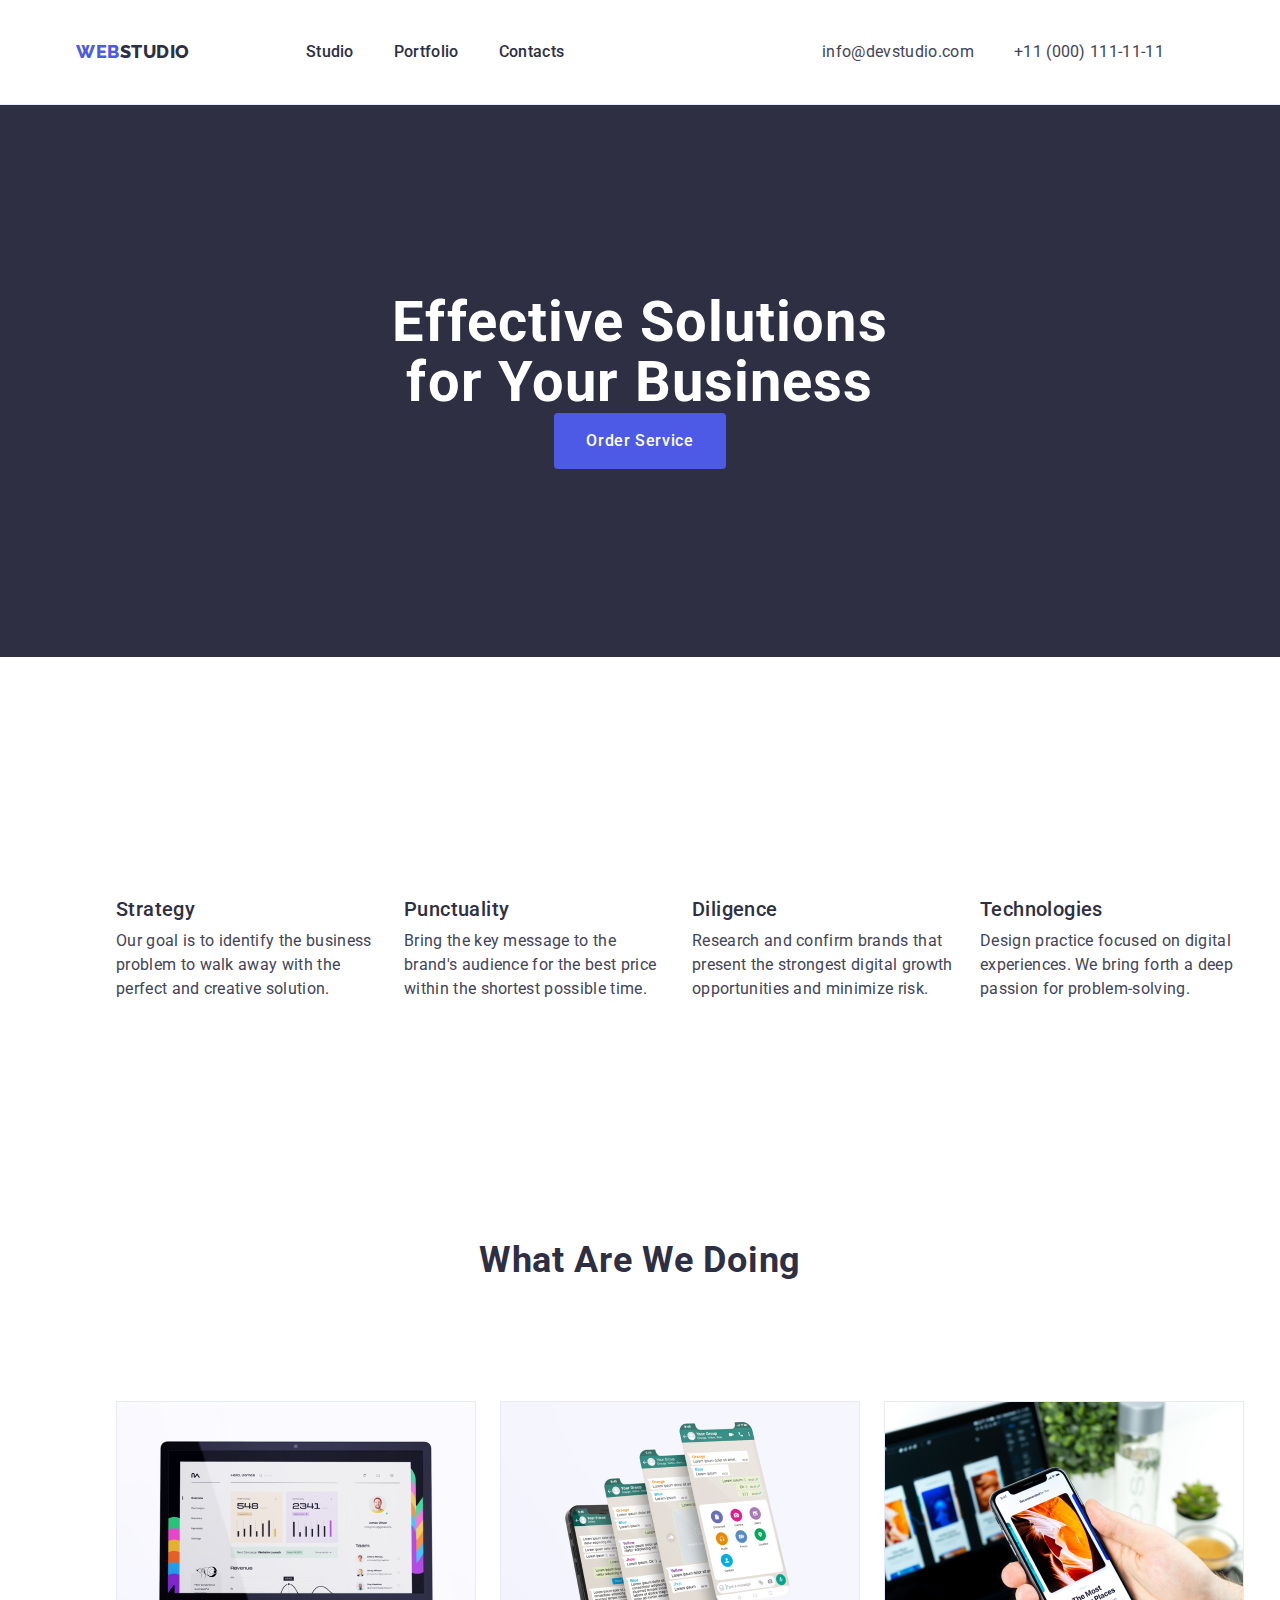
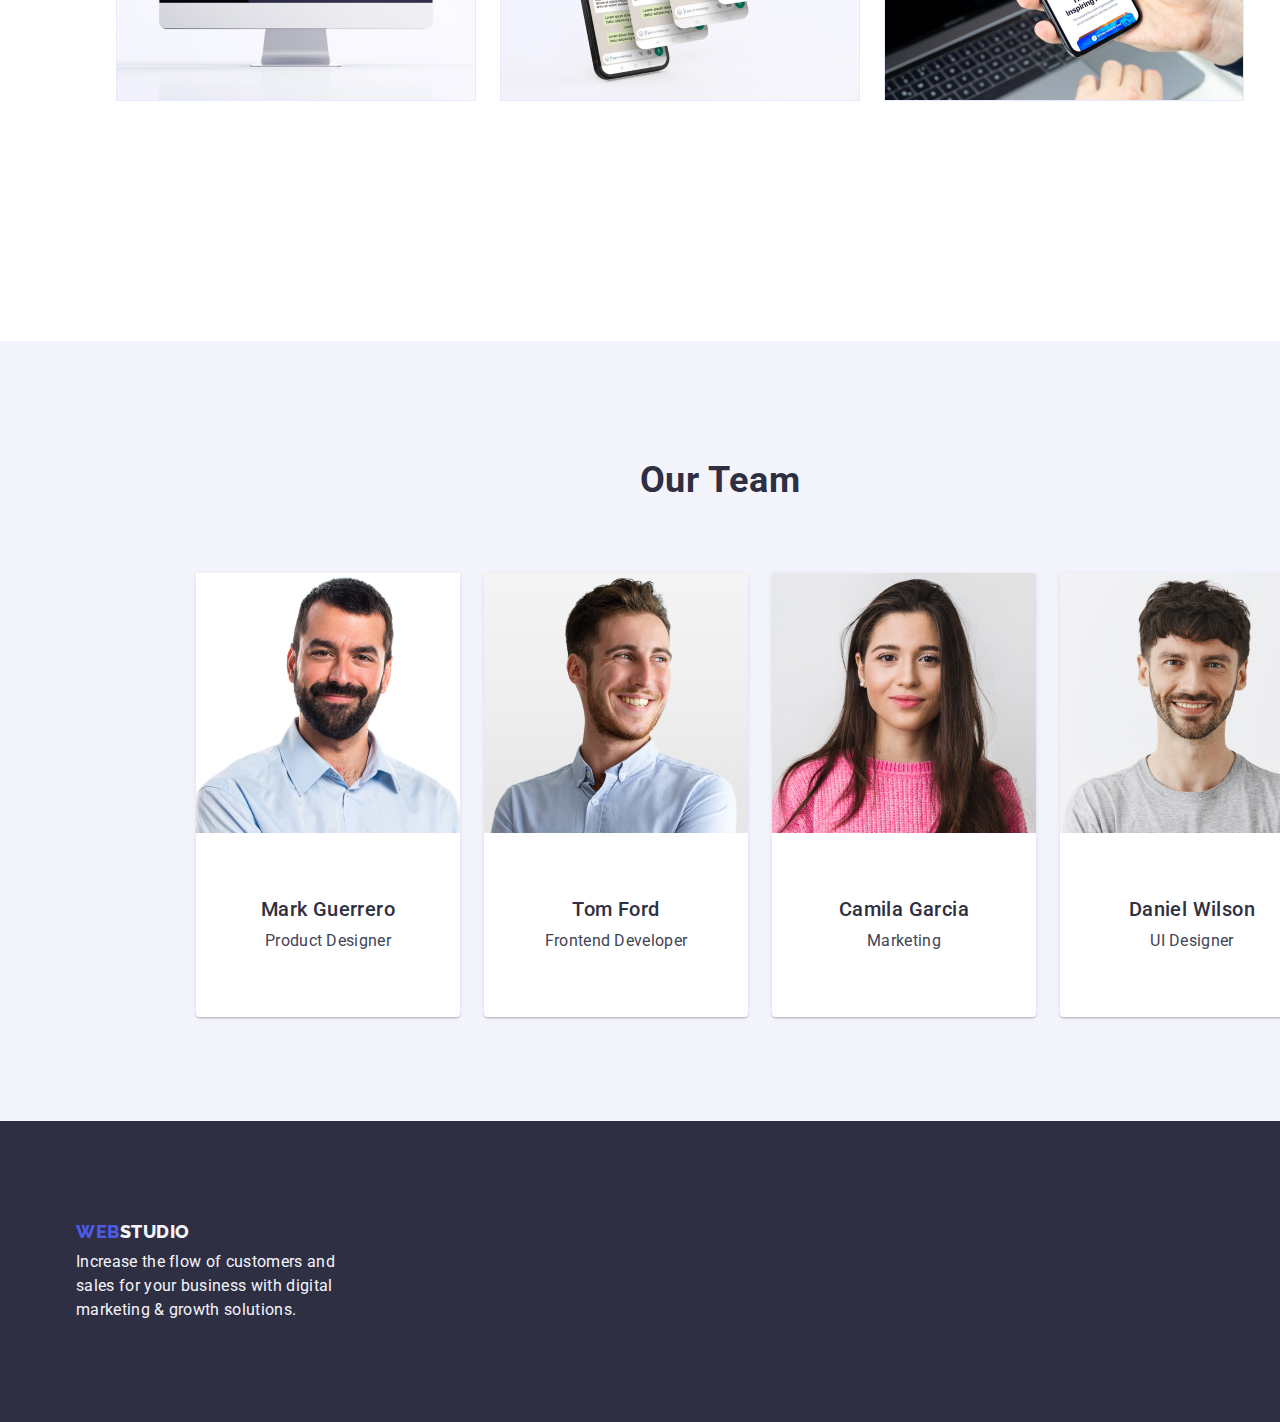
==== index.html @ 9b7c7045 "initial commit" ====
<!DOCTYPE html>
<html lang="en">
  <head>
    <meta charset="UTF-8" />
    <meta http-equiv="X-UA-Compatible" content="IE=edge" />
    <meta name="viewport" content="width=device-width, initial-scale=1.0" />
    <title>WebStudio</title>
    <link rel="stylesheet" href="./theory/modern-normalize.min.css">
    <link rel="stylesheet" href="./css/styles.css"/>
    <link rel="preconnect" href="https://fonts.googleapis.com">
    <link rel="preconnect" href="https://fonts.gstatic.com" crossorigin>
    <link href="https://fonts.googleapis.com/css2?family=Roboto:wght@400;500;700&display=swap" rel="stylesheet">
    <link rel="preconnect" href="https://fonts.googleapis.com">
    <link rel="preconnect" href="https://fonts.gstatic.com" crossorigin>
    <link href="https://fonts.googleapis.com/css2?family=Raleway:wght@800&family=Roboto:wght@400;500;700&display=swap" rel="stylesheet">
  </head>
  <body>
    <!--header-->
    <header class="header">
      <div class="header-container container">
        <nav class="header-nav">
          <a class="link-logo link" href=""
            >Web<span class="logo-text">Studio</span></a>
          
            <ul class="header-nav-link link  list">
              <li><a class="header-item-link link" href="./index.html">Studio</a></li>
              <li><a class="header-item-link link" href="./portfolio.html">Portfolio</a></li>
              <li><a class="header-item-link link" href="">Contacts</a></li>
            </ul>
          
        </nav>
        <address class="header-address">
          
            <ul class="header-address-list link list">
              <li><a class="contacts link" href="mailto:info@devstudio.com">info@devstudio.com</a></li>
              <li><a class="contacts link" href="tel:+110001111111">+11 (000) 111-11-11</a></li>
            </ul>
        
        </address>
      </div>
    </header>
    <!--Main-->
    <main class="main">

      <!--Hero image-->
      <section class="main-section">
        <div class="hero-container container">     
            <h1 class="main-title">Effective Solutions for Your Business</h1>
            <button type="button" class="main-btn button">Order Service</button>
        </div>     
      </section>

      <!--SECTION1-->
      <section class="section">
        <div class="container">
          <h2 hidden class="section-title">Our advanteges</h2>
          <ul class="section-list list">
            <li class="section-item">
              <h3 class="section-item-title">Strategy</h3>
              <p class="section-item-text">
                Our goal is to identify the business problem to walk away with the
                perfect and creative solution.
              </p>
            </li >
            <li class="section-item">
              <h3 class="section-item-title">Punctuality</h3>
              <p class="section-item-text">
                Bring the key message to the brand's audience for the best price
                within the shortest possible time.
              </p>
            </li >
            <li class="section-item">
              <h3 class="section-item-title">Diligence</h3>
              <p class="section-item-text">
                Research and confirm brands that present the strongest digital
                growth opportunities and minimize risk.
              </p>
            </li >
            <li class="section-item">
              <h3 class="section-item-title">Technologies</h3>
              <p class="section-item-text">
                Design practice focused on digital experiences. We bring forth a
                deep passion for problem-solving.
              </p>
            </li>
          </ul>
        </div>
      </section>

      <!--Section2-->

      <section class="section-pic">
        <div class="container">
          <h2 class="section-pic-title title">What are we doing</h2>
          <ul class="section-list list">
            <li class="section-item-img list">
              <img
              src="./images/section-2/img-1.jpg"
              alt="Rectangle 71"
              width="360"/>
            </li>
          <li class="section-item-img list">
            <img
              src="./images/section-2/img-2.jpg"
              alt="Rectangle 71"
              width="360"
            />
          </li>
          <li class="section-item-img list">
            <img
              src="./images/section-2/img-3.jpg"
              alt="Rectangle 71"
              width="360"
            />
          </li>
        </ul>
        </div>
      </section>
      <!--Section-TEAM-->
      <section class="section-team">
        <div class="container">
        <h2 class="section-title title">Our Team</h2>
        <ul class="section-team-list list">
          <li class="section-team-item">
            <img class="section-team-img" 
              src="./images/our-team/img-1.jpg"
              alt="Mark Guerrero"
              width="264"
            />
            <div class="container-name">
              <h3 class="section-team-caption">Mark Guerrero</h3>
              <p class="section-team-text">Product Designer</p>
            </div>
          </li>
          <li class="section-team-item">
            <img class="section-team-img" 
            src="./images/our-team/img-3.jpg" 
            alt="Tom Ford" 
            width="264" />
            <div class="container-name">
              <h3 class="section-team-caption">Tom Ford</h3>
              <p class="section-team-text">Frontend Developer</p>
            </div>
            
          </li>
          <li class="section-team-item">
            <img class="section-team-img"
              src="./images/our-team/img-2.jpg"
              alt="Camila Garcia"
              width="264"
            />
            <div class="container-name">
              <h3 class="section-team-caption">Camila Garcia</h3>
            <p class="section-team-text">Marketing</p>
            </div>
            
          </li>
          <li class="section-team-item">
            <img class="section-team-img"
              src="./images/our-team/img-4.jpg"
              alt="Daniel Wilson"
              width="264"
            />
            <div class="container-name">
              <h3 class="section-team-caption">Daniel Wilson</h3>
               <p class="section-team-text">UI Designer</p>
            </div>
            
          </li>
        </ul>
        </div>
      </section>
    </main>

    <footer class="footer">
      <div class="footer-container container">
      <a class="link-logo link" href="./index.html"
          >Web<span class="logo-footer-text link">Studio</span></a
        >
      <p class="footer-text">
        Increase the flow of customers and sales for your business with digital
        marketing & growth solutions.
      </p>
    </div>
    </footer>
  </body>
</html>
---- css/styles.css ----
:root {
--brand-font: "Roboto", sans-serif;
--sub-brand-font: "Raleway", sans-serif;
--main-brand-color: #4d5ae5;
--sub-brand-color: #2E2F42;
--text-color:#434455;
--background-color: #F4F4FD;
--main-background-color:#E5E5E5;
--button-color: #4d5ae5;
--white-background-color: #ffffff;
--indent: 24px;
--items: 3;
}

body {
    font-family: "Roboto", sans-serif;
    color: var(--text-color);
    background-color: var(--white-background-color);
    }
h1,h2,h3,h4,h5,h6,p {
    margin: 0;
}
.title {
    font-size: 36px;
    letter-spacing: 0.02em;
    text-transform: capitalize;
}

.list {
    display: flex;
    list-style: none;
    
   /* padding: 0;
    margin: 0;*/
}
image {
    display: block;
}
.button {
    cursor: pointer;
}
.container {
    width: 1128px;
    margin: 0 auto;
    padding: 0 15px;
}

/*---header---*/
.header {
    border-bottom: 1px solid #e7e9fc;
}

.header-address {
    font-weight: 800;
    line-height: 1.17;
    font-style: normal;
    text-decoration: none;
}

.logo-text {
    color: #2E2F42;
}
.link-logo {
    display: flex;
    flex-direction: row;
    align-items: center;
    padding: 0px;
    margin-right: 76px;
}

.contacts {
    font-weight: 400;
    font-size: 16px;
    font-style: normal;
    text-decoration: none;
    color: #434455;
    margin-right: 40px;
}
.contacts:hover, .contacts:focus {
    color: #404bbf;
}
.header-container, .header-nav{
    display: flex;
    align-items: center;
    padding: 24px 0;  
    justify-content: space-between; 
    gap: 40px;
}
.header-nav-link {
    display: flex;
    padding: 0px;
    gap: 40px;
}
.address-container, .header-address-list{
    display: flex;    
}
.container {
    width: 1158px;
    padding: 0 15px;
} 


 /* --Hero image--*/
  
.main-title {  
    font-size: 56px;
    line-height: 1.07;
    letter-spacing: 0.02em;
    max-width: 496px;
    margin: 0 auto;  
}

 .main-section {
    background-color: #2E2F42;
    color:#FFFFFF;  
    padding: 188px 0;
    
}
 .main-btn {
    font-family: "Roboto", sans-serif;
    font-weight: 500;
    font-size: 16px;
    line-height: 1.5;
    letter-spacing: 0.04em;
    color: #ffffff;
    background: #4D5AE5;
    cursor: pointer;
    border-radius: 4px;
    border: none;
    padding: 16px 32px;
    margin-left: auto;
    margin-right: auto;
 }

 .hero-container {
    text-align: center;
 }

.main-btn:hover, .main-btn:focus {
    background: #404BBF;
}


/* SECTION1*/
.section-item {
    min-height: 104px;
    min-width: 264px;
    padding: 120px 0;
}

.section-item-title {
    line-height: 1.2;
    font-weight: 500;
    font-size: 20px;
    letter-spacing: 0.02em;
    color: #2E2F42; 
    margin-bottom: 8px;  
}

.section-item-text {
    font-style: normal;
    font-weight: 400;
    font-size: 16px;
    line-height: 1.5;
    letter-spacing: 0.02em;
    color: #434455;
}

.section-list {
    display: flex;
    gap: 24px;
    width: calc((100% - 72px) / 4);
    margin-top: 120px;
    margin-bottom: 120px;
}

/*---Section2---*/

.section-pic-title {
    line-height: 1.11;
    text-align: center;
    color: var(--sub-brand-color);
    margin: auto;
    margin-bottom: 72px;
    width: calc((100% - 48px) / 3);
}

.section-pic {
    padding-bottom: 120px;
}

/*--section-TEAM--*/

.section-team {
    background-color: #F4F4FD ;
    width: 1440px;
    height: 780px;
    left: 0px;
    top: 1668px;
}

.section-team-item {
    background-color: #ffffff;
}

.section-title {
    line-height: 1.11;
    text-align: center;
    color:#2e2f42;
    min-width: 162px;
    min-height: 40px;
    padding-top: 120px;
    margin-bottom: 72px;
}

.section-team-caption {
    font-style: normal;
    font-weight: 500;
    font-size: 20px;
    line-height: 1.2;
    letter-spacing: 0.02em;
    color: #2E2F42; 
    margin-bottom: 8px;   
}

.section-team-text {
    font-style: normal;
    font-weight: 400;
    font-size: 16px;
    line-height: 1.5;
    letter-spacing: 0.02em;
    color: #434455;
    text-align: center;
}
.section-team-list {
    width: calc((100% - 72px) / 4);
    gap: 24px;
}
.section-team-item {
    display: flex;
    flex-direction: column;
    justify-content: center;
    align-items: center;
    padding: 0px 0px 32px;
    gap: 32px;
    background: #FFFFFF;
    box-shadow: 0px 1px 6px rgba(46, 47, 66, 0.08), 0px 1px 1px rgba(46, 47, 66, 0.16), 0px 2px 1px rgba(46, 47, 66, 0.08);
    border-radius: 0px 0px 4px 4px;
}
.container-name {
    text-align: center;
    padding: 32px 16px;
    
}

/*--Footer--*/

.footer {
    
    padding: 100px 0
}
.link-logo {
    display: inline-block;
    
}

.logo-footer-text {
    color: #F4F4FD;
}
.footer-text {
    padding-top: 8px;
    width: 264px;
    
}

/*--Card Set---*/
.card-set {
    display: flex;
    flex-wrap: wrap;
    gap: (--indent)
}
.card-set-item {
    flex-basis: calc((100%-72px)/4);

}
/*-----------PORTFOLIO-------------*/

/*---logo---*/

.link-logo {
    font-family: "Raleway", sans-serif;
    font-weight: 800;
    font-size: 18px;
    line-height: 1.17;
    text-transform: uppercase;
    letter-spacing: 0.03em;
    color: #4D5AE5;
}
    
    .logo-text {
        color: #2E2F42;
}

/*---Header---*/

.header-item-link {
    font-style: normal;
    font-size: 16px;
    font-weight: 500;
    line-height: 1.5;
    letter-spacing: 0.02em;
    text-align: left;
    color: #2E2F42;
}

.header-item-link:hover, .header-item-link:focus {
    color: #404bbf; 
}
 
.header-address-list {
    list-style: none;
}

.contacts {
    font-weight: 400;
    font-size: 16px;
    line-height: 1.5;
    letter-spacing: 0.02em;
    font-style: normal;
    text-decoration: none;
    color: #434455;
}

.contacts:hover, .contacts:focus {
    color: #404bbf;
}
 
.link {
    text-decoration: none;
}

/*---BUTTON---*/

.section-btn {
    padding: 96px 0 120px;
}
.button-list {
    justify-content: center;
    gap: 24px;
}

button {
    display: flex;
    
    padding: 12px 24px;
    color: var(--button-color);
    background-color: var(--background-color);
    cursor: pointer;
    
    border: 1px solid #e7e9fc;
    border-radius: 4px;
}

.section-item-btn:hover, .section-item-btn:focus {
   color: #FFFFFF;
   background-color: #404BBF;
   border: 1px solid transparent;
}

.section-item-btn {
    
    font-family: "Roboto", sans-serif;
    font-weight: 500;
   font-size: 16px;
   line-height: 1.5;
   letter-spacing: 0.04em;
   
}


/*---IMAGES---*/

.section-item-pic {
    /*display: block;*/
}
 
.img-subtitle {
    font-weight: 500;
    font-size: 20px;
    line-height: 1.2;
    letter-spacing: 0.02em;
    color: #2E2F42
}
.img-text {
    line-height: 1.5;
    letter-spacing: 0.02em;
    color: #434455;
}

.section-list-pic {
    display: flex;
    flex-wrap: wrap;
    row-gap: 48px;
    column-gap: 24px;
    
}
.section-item-pic {
   
    border: 1px solid #E7E9FC;
    width: calc((100% - 48px)/3);
}
/*--Footer--*/

.footer {
    background-color: #2E2F42;
    text-decoration: none;
}

.footer-text {
    
    line-height: 1.5;
    letter-spacing: 0.02em;
    color: #F4F4FD;
}
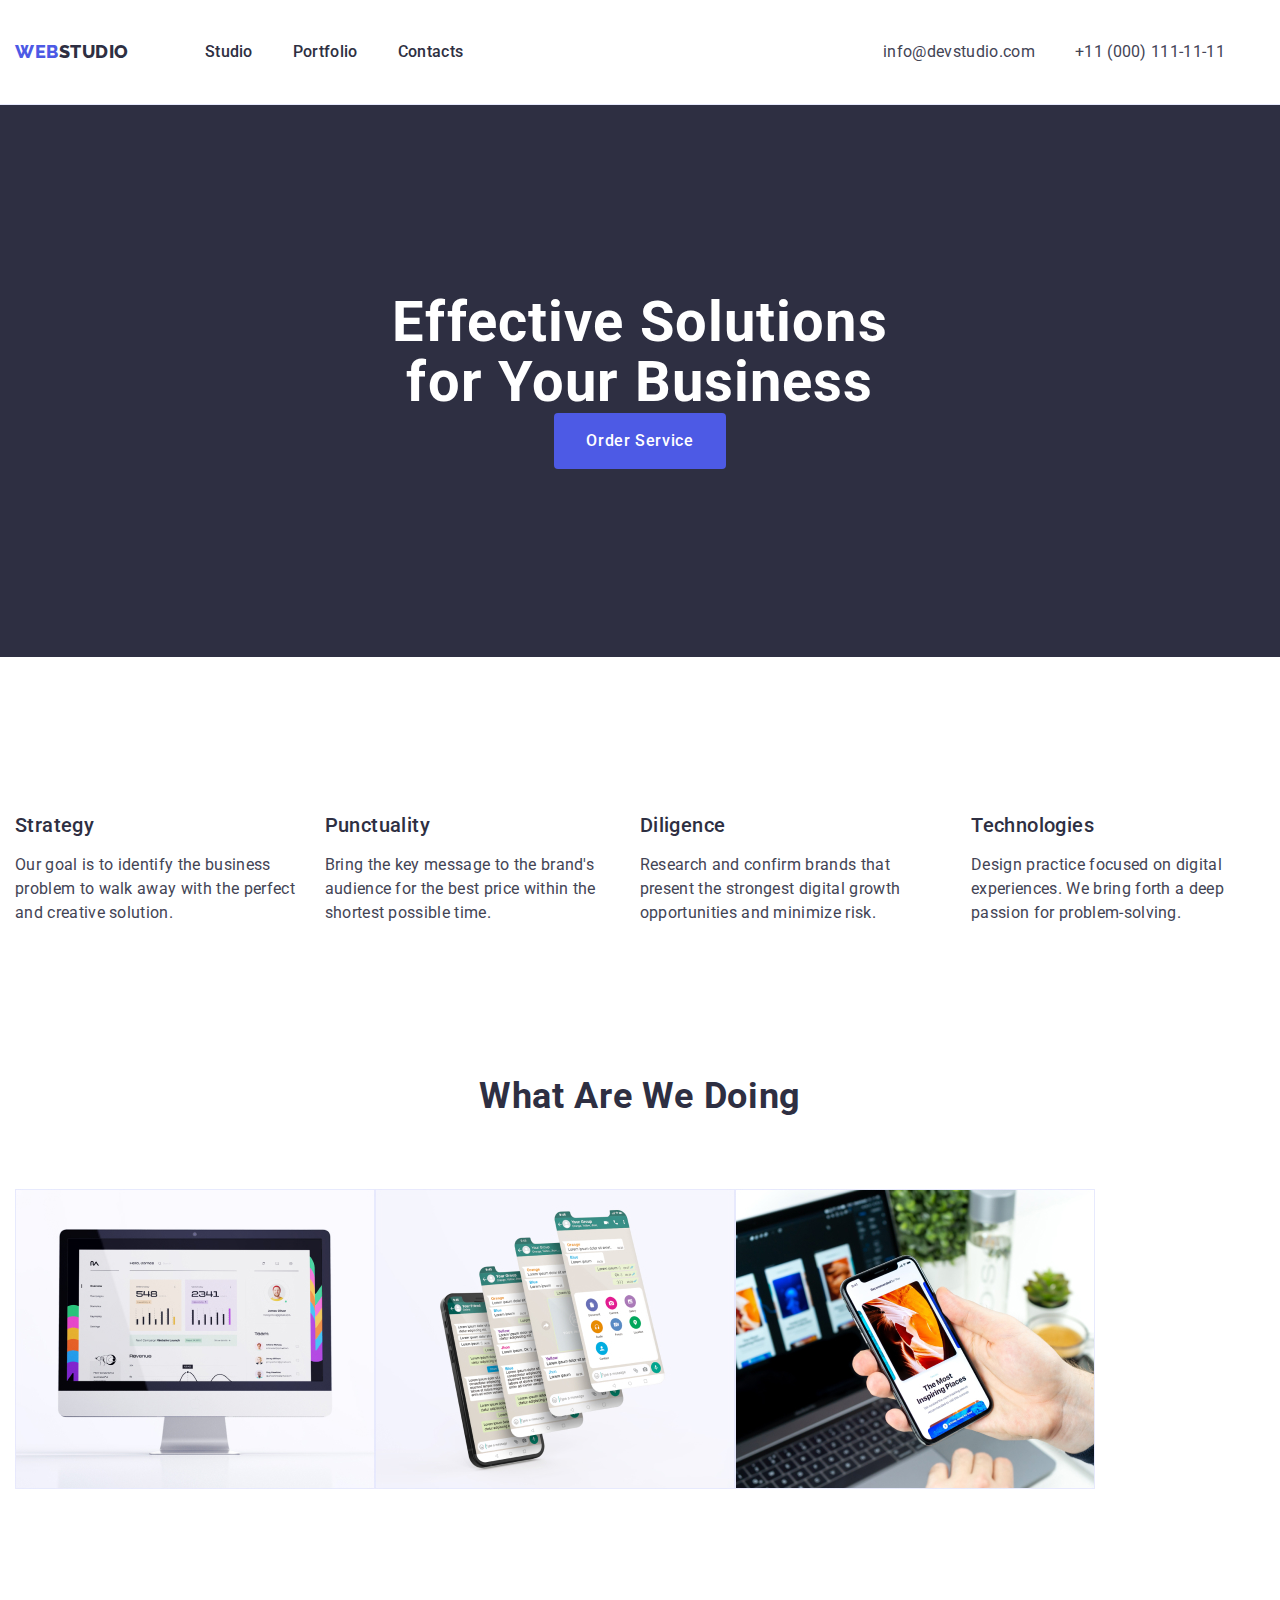
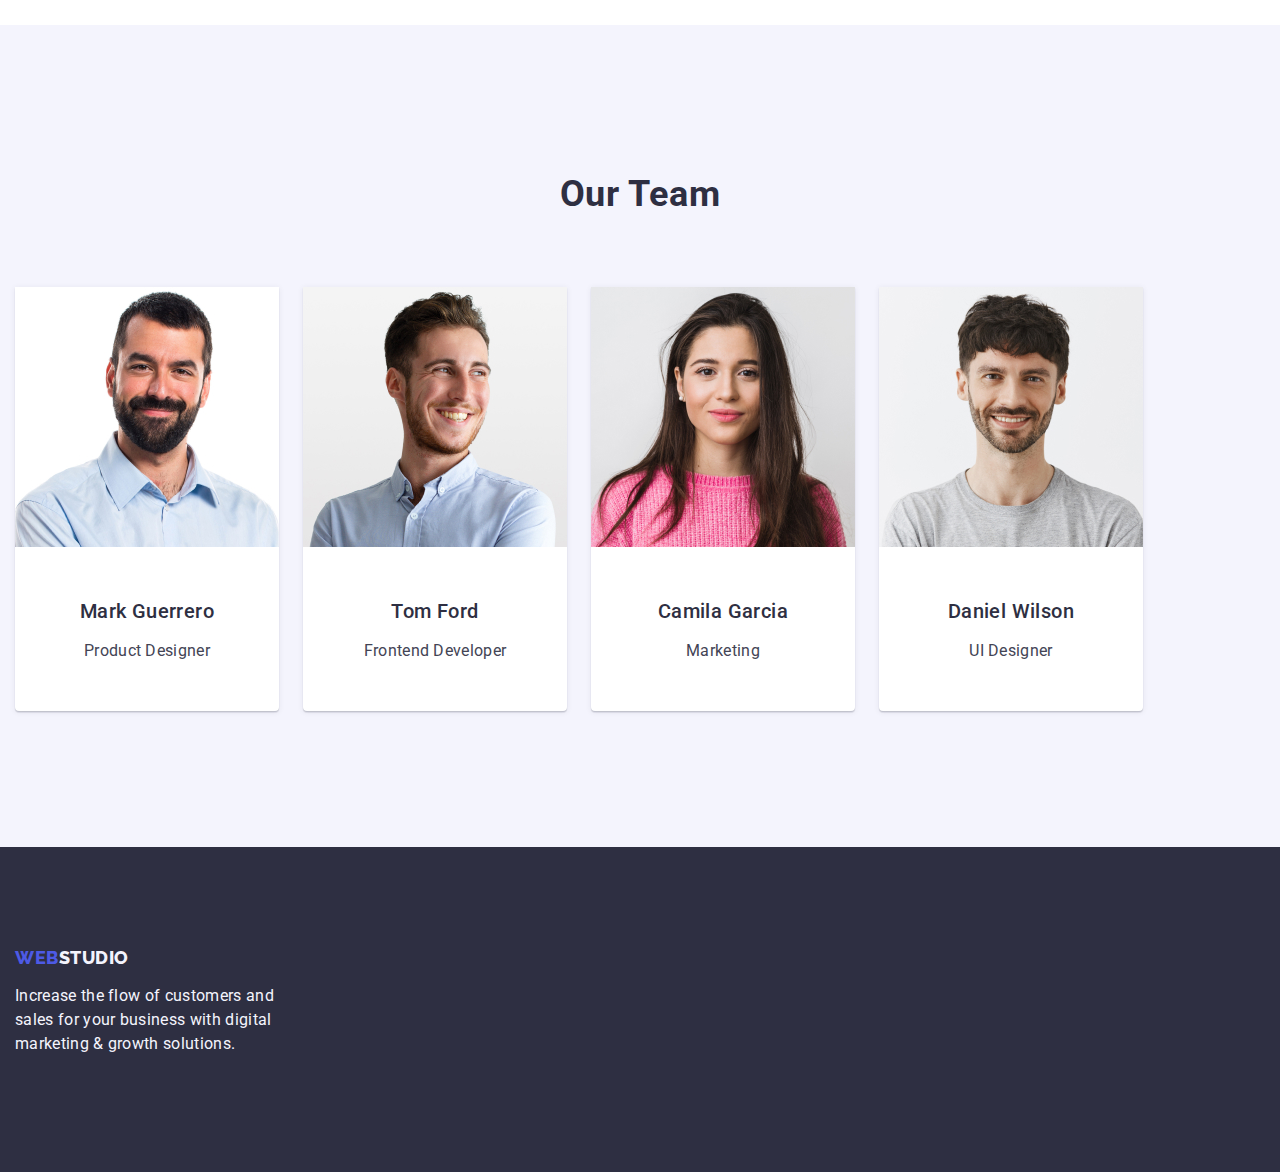
==== commit 6ed508a6: "IC 2" ====
--- a/index.html
+++ b/index.html
@@ -92,21 +92,21 @@
       <section class="section-pic">
         <div class="container">
           <h2 class="section-pic-title title">What are we doing</h2>
-          <ul class="section-list list">
-            <li class="section-item-img list">
+          <ul class="section-list-img list">
+            <li class="section-item-img">
               <img
               src="./images/section-2/img-1.jpg"
               alt="Rectangle 71"
               width="360"/>
             </li>
-          <li class="section-item-img list">
+          <li class="section-item-img">
             <img
               src="./images/section-2/img-2.jpg"
               alt="Rectangle 71"
               width="360"
             />
           </li>
-          <li class="section-item-img list">
+          <li class="section-item-img">
             <img
               src="./images/section-2/img-3.jpg"
               alt="Rectangle 71"
--- a/css/styles.css
+++ b/css/styles.css
@@ -17,9 +17,9 @@
     color: var(--text-color);
     background-color: var(--white-background-color);
     }
-h1,h2,h3,h4,h5,h6,p {
+/*h1,h2,h3,h4,h5,h6,p {
     margin: 0;
-}
+}*/
 .title {
     font-size: 36px;
     letter-spacing: 0.02em;
@@ -29,6 +29,7 @@
 .list {
     display: flex;
     list-style: none;
+    padding-left: 0;
     
    /* padding: 0;
     margin: 0;*/
@@ -40,32 +41,35 @@
     cursor: pointer;
 }
 .container {
-    width: 1128px;
+  /*  width: 1128px;
     margin: 0 auto;
-    padding: 0 15px;
+    padding: 0 15px;*/
 }
 
 /*---header---*/
-.header {
-    border-bottom: 1px solid #e7e9fc;
-}
 
 .header-address {
     font-weight: 800;
     line-height: 1.17;
     font-style: normal;
-    text-decoration: none;
+    
+   /* text-decoration: none;*/
 }
 
 .logo-text {
     color: #2E2F42;
 }
 .link-logo {
-    display: flex;
+    /* display: flex;
     flex-direction: row;
-    align-items: center;
-    padding: 0px;
+    align-items: center;*/
+    /*padding: 0px;*/
     margin-right: 76px;
+   
+}
+.header-item-link {
+    padding: 24px 0;
+    /*gap: 40px;*/
 }
 
 .contacts {
@@ -74,7 +78,9 @@
     font-style: normal;
     text-decoration: none;
     color: #434455;
-    margin-right: 40px;
+   margin-right: 40px;
+   /* padding: 24px 0;*/
+    gap: 40px;
 }
 .contacts:hover, .contacts:focus {
     color: #404bbf;
@@ -82,21 +88,23 @@
 .header-container, .header-nav{
     display: flex;
     align-items: center;
-    padding: 24px 0;  
+   /* padding: 24px 0; */ 
     justify-content: space-between; 
+    /*gap: 40px;*/
+}
+.header-nav-link {
+    display: flex;
+    padding: 24px 0px;
     gap: 40px;
 }
-.header-nav-link {
-    display: flex;
-    padding: 0px;
-    gap: 40px;
-}
-.address-container, .header-address-list{
-    display: flex;    
+.header-address-list {
+    /*gap: 40px;  */
 }
 .container {
-    width: 1158px;
-    padding: 0 15px;
+    margin: 0 auto;
+   /* width: 1158px;*/
+   padding: 0 15px;
+
 } 
 
 
@@ -107,6 +115,7 @@
     line-height: 1.07;
     letter-spacing: 0.02em;
     max-width: 496px;
+    min-width: 169px;
     margin: 0 auto;  
 }
 
@@ -124,28 +133,39 @@
     letter-spacing: 0.04em;
     color: #ffffff;
     background: #4D5AE5;
-    cursor: pointer;
+    /*cursor: pointer;*/
+   /* display: block;*/
     border-radius: 4px;
     border: none;
     padding: 16px 32px;
     margin-left: auto;
     margin-right: auto;
+
+ }
+ button {
+    min-width: 169px;
  }
 
  .hero-container {
     text-align: center;
  }
 
+
 .main-btn:hover, .main-btn:focus {
     background: #404BBF;
 }
 
 
 /* SECTION1*/
+
+.section {
+    padding: 120px 0;
+}
 .section-item {
-    min-height: 104px;
-    min-width: 264px;
-    padding: 120px 0;
+   /* min-height: 104px;
+    min-width: 264px;*/
+   /* padding: 120px 0;*/
+    
 }
 
 .section-item-title {
@@ -169,10 +189,16 @@
 .section-list {
     display: flex;
     gap: 24px;
-    width: calc((100% - 72px) / 4);
-    margin-top: 120px;
-    margin-bottom: 120px;
-}
+    
+   /* margin-top: 120px;
+    margin-bottom: 120px;*/
+}
+
+.section-item-img {
+    width: calc((100%-72px)/4);
+}
+
+
 
 /*---Section2---*/
 
@@ -181,36 +207,36 @@
     text-align: center;
     color: var(--sub-brand-color);
     margin: auto;
-    margin-bottom: 72px;
-    width: calc((100% - 48px) / 3);
+    margin-bottom: 72px;   
+}
+
+.section-item-img {
+    width: calc((100%-48px)/3);
 }
 
 .section-pic {
     padding-bottom: 120px;
 }
 
+
 /*--section-TEAM--*/
 
 .section-team {
     background-color: #F4F4FD ;
-    width: 1440px;
-    height: 780px;
+    
+    /*height: 780px;
     left: 0px;
-    top: 1668px;
-}
-
-.section-team-item {
-    background-color: #ffffff;
+    top: 1668px;*/
+    padding: 120px 0;
 }
 
 .section-title {
     line-height: 1.11;
     text-align: center;
     color:#2e2f42;
-    min-width: 162px;
-    min-height: 40px;
-    padding-top: 120px;
-    margin-bottom: 72px;
+    /*min-width: 162px;
+    min-height: 40px;*/
+   margin-bottom: 72px;
 }
 
 .section-team-caption {
@@ -220,7 +246,7 @@
     line-height: 1.2;
     letter-spacing: 0.02em;
     color: #2E2F42; 
-    margin-bottom: 8px;   
+    margin-bottom: 8px;  
 }
 
 .section-team-text {
@@ -233,7 +259,8 @@
     text-align: center;
 }
 .section-team-list {
-    width: calc((100% - 72px) / 4);
+    /*padding-left: 0;*/
+    
     gap: 24px;
 }
 .section-team-item {
@@ -241,11 +268,12 @@
     flex-direction: column;
     justify-content: center;
     align-items: center;
-    padding: 0px 0px 32px;
-    gap: 32px;
+   /* padding: 0px 0px 32px;*/
+   /*gap: 32px;*/
     background: #FFFFFF;
     box-shadow: 0px 1px 6px rgba(46, 47, 66, 0.08), 0px 1px 1px rgba(46, 47, 66, 0.16), 0px 2px 1px rgba(46, 47, 66, 0.08);
     border-radius: 0px 0px 4px 4px;
+   /* width: calc((100%-72px)/4);*/
 }
 .container-name {
     text-align: center;
@@ -256,11 +284,12 @@
 /*--Footer--*/
 
 .footer {
-    
-    padding: 100px 0
-}
+    padding: 100px 0;
+}
+
 .link-logo {
-    display: inline-block;
+   /* display: inline-block;*/
+   /* margin-bottom: 16px;*/
     
 }
 
@@ -268,24 +297,24 @@
     color: #F4F4FD;
 }
 .footer-text {
-    padding-top: 8px;
     width: 264px;
     
 }
 
-/*--Card Set---*/
-.card-set {
+/*/*--Card Set---*/
+/*.card-set {
     display: flex;
     flex-wrap: wrap;
     gap: (--indent)
 }
 .card-set-item {
-    flex-basis: calc((100%-72px)/4);
-
-}
+    flex-basis: calc((100%-72px)/4);*/
+
+
 /*-----------PORTFOLIO-------------*/
 
 /*---logo---*/
+
 
 .link-logo {
     font-family: "Raleway", sans-serif;
@@ -302,6 +331,9 @@
 }
 
 /*---Header---*/
+.header {
+    border-bottom: 1px solid #e7e9fc;
+}
 
 .header-item-link {
     font-style: normal;
@@ -317,9 +349,9 @@
     color: #404bbf; 
 }
  
-.header-address-list {
+/*.header-address-list {
     list-style: none;
-}
+}*/
 
 .contacts {
     font-weight: 400;
@@ -327,7 +359,7 @@
     line-height: 1.5;
     letter-spacing: 0.02em;
     font-style: normal;
-    text-decoration: none;
+    /*text-decoration: none;*/
     color: #434455;
 }
 
@@ -341,24 +373,28 @@
 
 /*---BUTTON---*/
 
+
+
 .section-btn {
     padding: 96px 0 120px;
 }
 .button-list {
+    
     justify-content: center;
+    
     gap: 24px;
+    margin-bottom: 72px;
 }
 
 button {
     display: flex;
-    
     padding: 12px 24px;
     color: var(--button-color);
     background-color: var(--background-color);
     cursor: pointer;
-    
     border: 1px solid #e7e9fc;
     border-radius: 4px;
+    
 }
 
 .section-item-btn:hover, .section-item-btn:focus {
@@ -371,7 +407,7 @@
     
     font-family: "Roboto", sans-serif;
     font-weight: 500;
-   font-size: 16px;
+    font-size: 16px;
    line-height: 1.5;
    letter-spacing: 0.04em;
    
@@ -380,16 +416,17 @@
 
 /*---IMAGES---*/
 
-.section-item-pic {
-    /*display: block;*/
-}
- 
+img {
+    display: block;
+}
+
 .img-subtitle {
     font-weight: 500;
     font-size: 20px;
     line-height: 1.2;
     letter-spacing: 0.02em;
-    color: #2E2F42
+    color: #2E2F42;
+    /*margin-bottom: 8px;*/
 }
 .img-text {
     line-height: 1.5;
@@ -402,13 +439,20 @@
     flex-wrap: wrap;
     row-gap: 48px;
     column-gap: 24px;
-    
-}
-.section-item-pic {
-   
+    flex-basis: calc((100%-72px)/3);
+    padding-left: 0; 
+}
+
+
+.container-img-text {
+    padding: 32px 16px;
     border: 1px solid #E7E9FC;
-    width: calc((100% - 48px)/3);
-}
+    margin-bottom: 8px;
+    border-top: none;
+
+}
+
+
 /*--Footer--*/
 
 .footer {
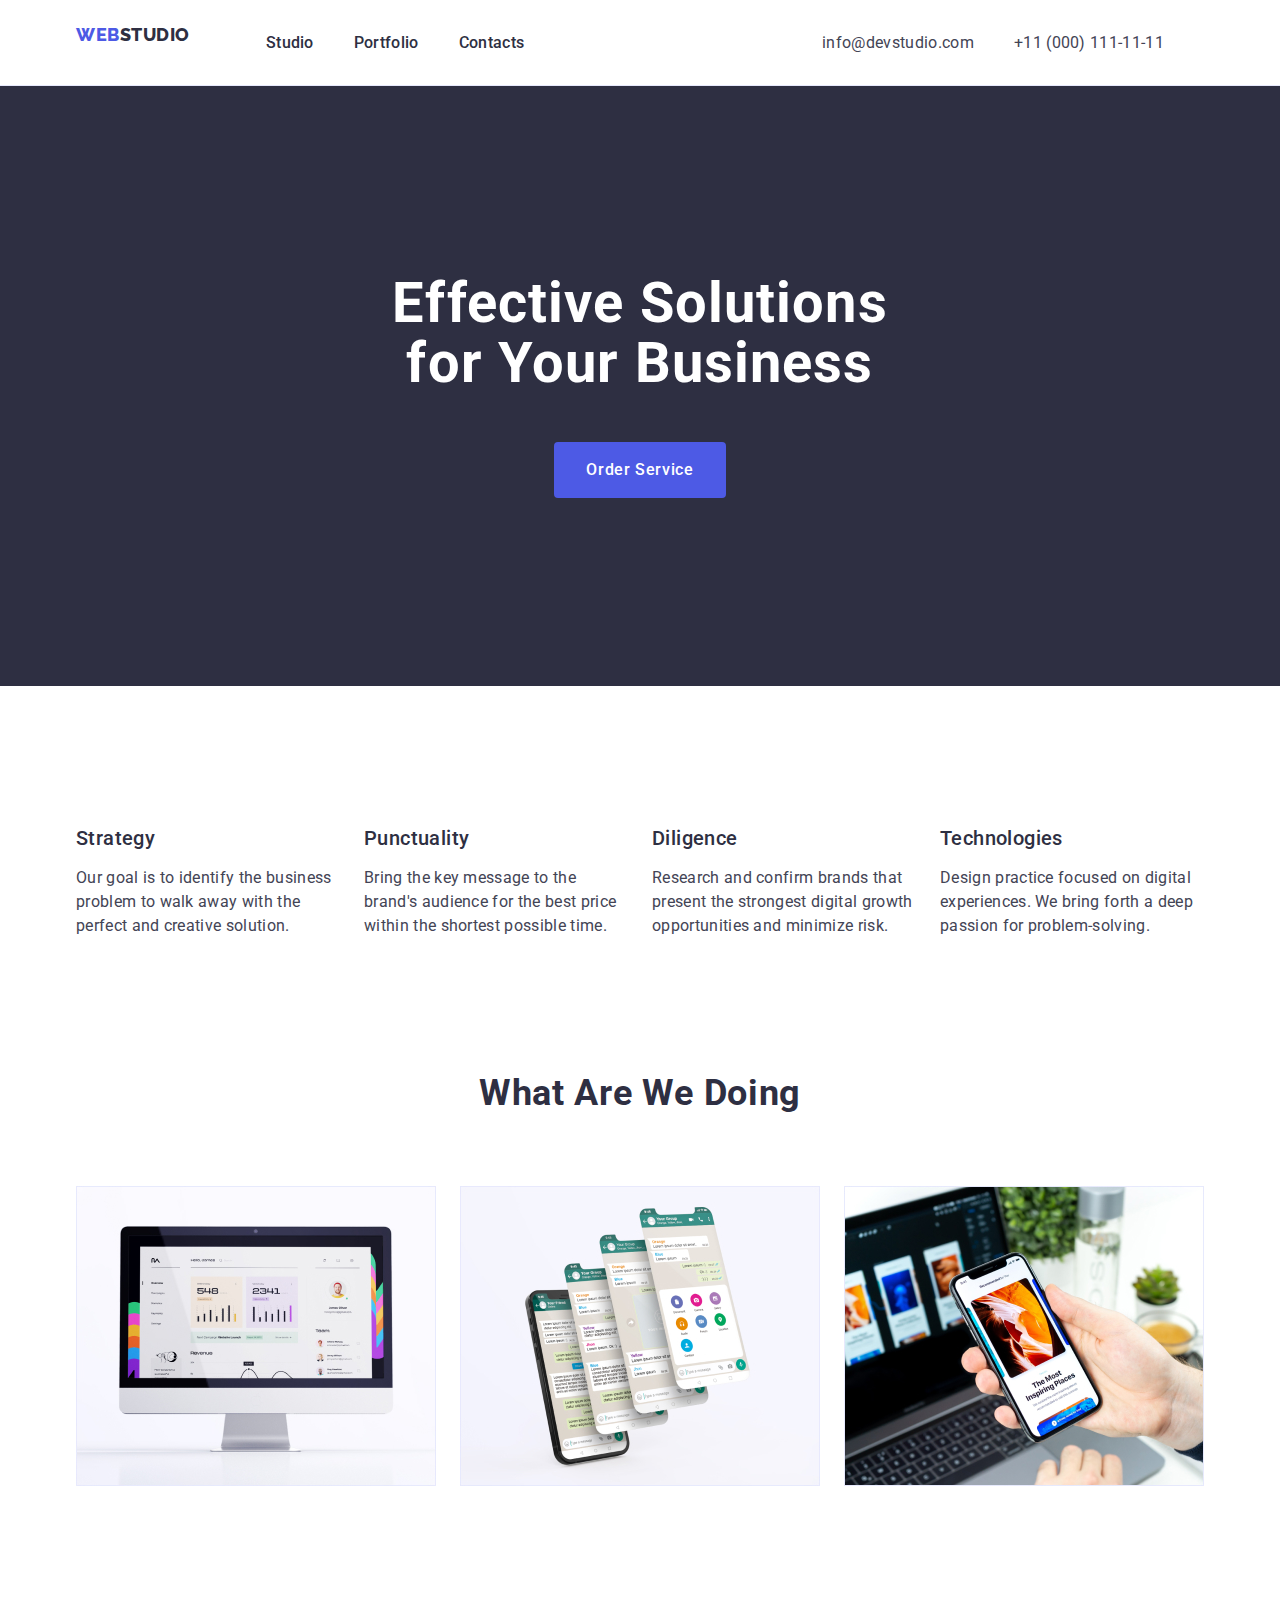
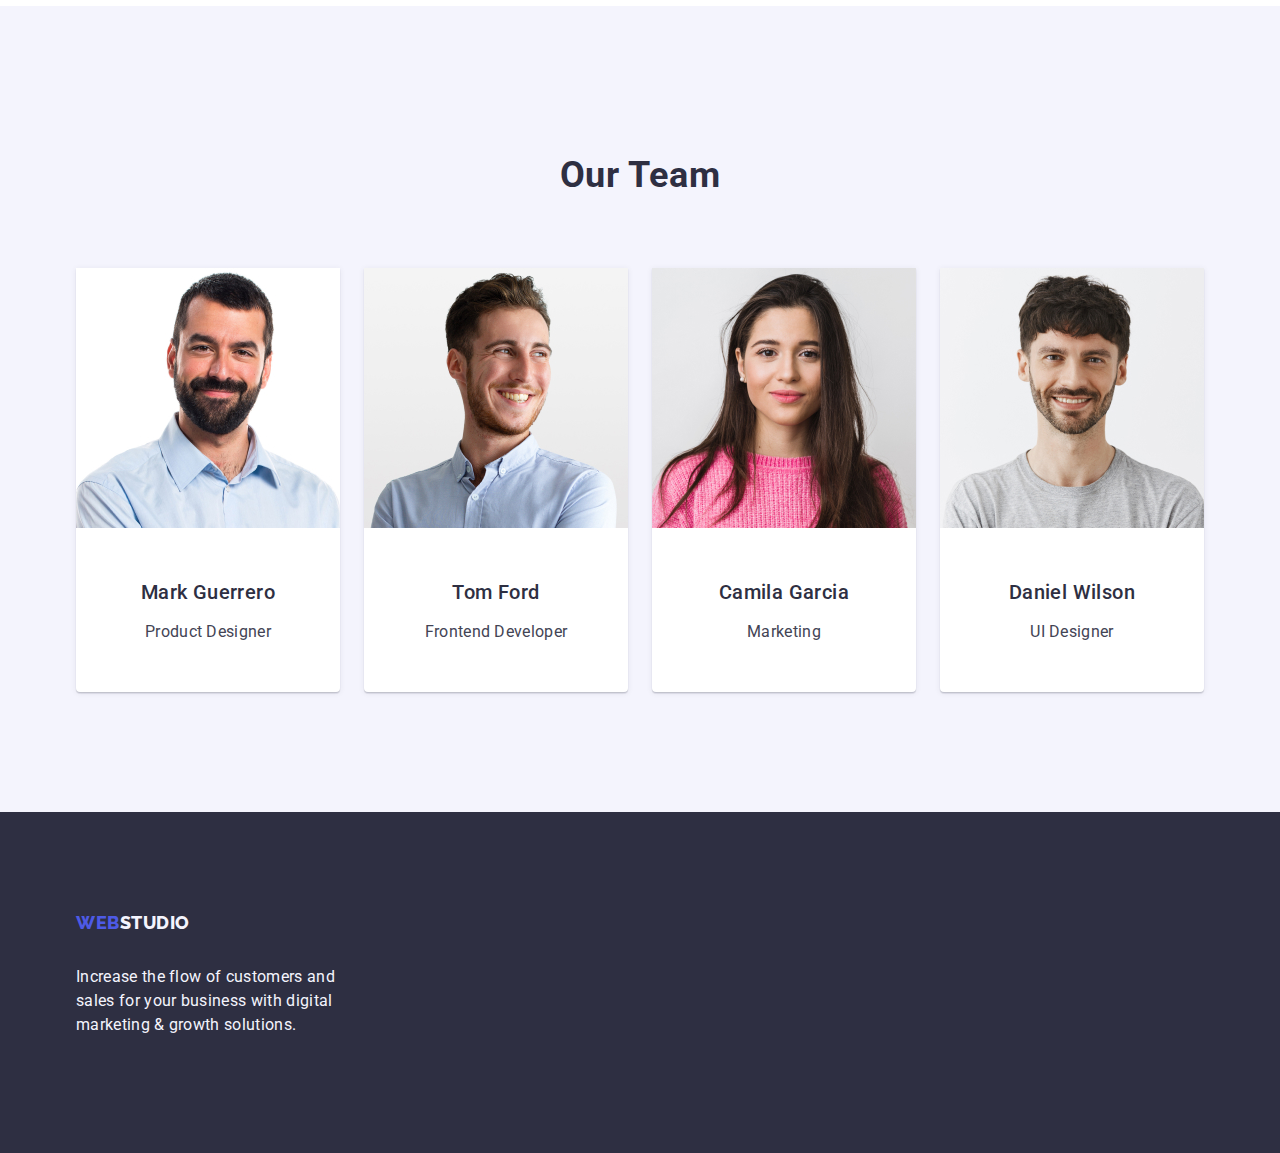
==== commit 14349b26: "initial commit" ====
--- a/index.html
+++ b/index.html
@@ -32,8 +32,8 @@
         <address class="header-address">
           
             <ul class="header-address-list link list">
-              <li><a class="contacts link" href="mailto:info@devstudio.com">info@devstudio.com</a></li>
-              <li><a class="contacts link" href="tel:+110001111111">+11 (000) 111-11-11</a></li>
+              <li><a class="contacts" href="mailto:info@devstudio.com">info@devstudio.com</a></li>
+              <li><a class="contacts" href="tel:+110001111111">+11 (000) 111-11-11</a></li>
             </ul>
         
         </address>
--- a/css/styles.css
+++ b/css/styles.css
@@ -25,13 +25,18 @@
     letter-spacing: 0.02em;
     text-transform: capitalize;
 }
+ul {
+    margin-top: 0;
+    margin-bottom: 0;
+    padding-left: 0;
+}
 
 .list {
     display: flex;
     list-style: none;
     padding-left: 0;
     
-   /* padding: 0;
+  /*  padding: 0;
     margin: 0;*/
 }
 image {
@@ -41,9 +46,11 @@
     cursor: pointer;
 }
 .container {
-  /*  width: 1128px;
+    width: 1128px;
     margin: 0 auto;
-    padding: 0 15px;*/
+   /* margin-left: 0 auto;
+    margin-right: 0 auto;*/
+    padding: 0 15px;
 }
 
 /*---header---*/
@@ -59,6 +66,7 @@
 .logo-text {
     color: #2E2F42;
 }
+
 .link-logo {
     /* display: flex;
     flex-direction: row;
@@ -69,7 +77,7 @@
 }
 .header-item-link {
     padding: 24px 0;
-    /*gap: 40px;*/
+    gap: 40px;
 }
 
 .contacts {
@@ -78,32 +86,33 @@
     font-style: normal;
     text-decoration: none;
     color: #434455;
-   margin-right: 40px;
-   /* padding: 24px 0;*/
+    margin-right: 40px;
     gap: 40px;
-}
+    
+}
+
 .contacts:hover, .contacts:focus {
     color: #404bbf;
 }
 .header-container, .header-nav{
     display: flex;
     align-items: center;
-   /* padding: 24px 0; */ 
+    padding: 24px 0; 
     justify-content: space-between; 
-    /*gap: 40px;*/
+    
 }
 .header-nav-link {
     display: flex;
-    padding: 24px 0px;
+    align-items: center;
+    margin-left: auto;
+    
     gap: 40px;
 }
-.header-address-list {
-    /*gap: 40px;  */
-}
+
 .container {
     margin: 0 auto;
-   /* width: 1158px;*/
-   padding: 0 15px;
+    width: 1158px;
+    padding: 0 15px;
 
 } 
 
@@ -117,6 +126,7 @@
     max-width: 496px;
     min-width: 169px;
     margin: 0 auto;  
+    margin-bottom: 48px;
 }
 
  .main-section {
@@ -124,6 +134,8 @@
     color:#FFFFFF;  
     padding: 188px 0;
     
+   
+    
 }
  .main-btn {
     font-family: "Roboto", sans-serif;
@@ -133,17 +145,18 @@
     letter-spacing: 0.04em;
     color: #ffffff;
     background: #4D5AE5;
-    /*cursor: pointer;*/
-   /* display: block;*/
+   
     border-radius: 4px;
     border: none;
     padding: 16px 32px;
     margin-left: auto;
     margin-right: auto;
+    display: block;
+    min-width: 169px;
 
  }
- button {
-    min-width: 169px;
+ .main-button {
+    
  }
 
  .hero-container {
@@ -161,10 +174,11 @@
 .section {
     padding: 120px 0;
 }
+
 .section-item {
-   /* min-height: 104px;
-    min-width: 264px;*/
-   /* padding: 120px 0;*/
+    min-height: 104px;
+    min-width: 264px;
+    
     
 }
 
@@ -190,8 +204,7 @@
     display: flex;
     gap: 24px;
     
-   /* margin-top: 120px;
-    margin-bottom: 120px;*/
+  
 }
 
 .section-item-img {
@@ -210,7 +223,12 @@
     margin-bottom: 72px;   
 }
 
+.section-list-img {
+    gap: 24px;
+}
+
 .section-item-img {
+    
     width: calc((100%-48px)/3);
 }
 
@@ -234,9 +252,7 @@
     line-height: 1.11;
     text-align: center;
     color:#2e2f42;
-    /*min-width: 162px;
-    min-height: 40px;*/
-   margin-bottom: 72px;
+    margin-bottom: 72px;
 }
 
 .section-team-caption {
@@ -259,21 +275,18 @@
     text-align: center;
 }
 .section-team-list {
-    /*padding-left: 0;*/
-    
-    gap: 24px;
-}
+   gap: 24px;
+}
+
 .section-team-item {
     display: flex;
     flex-direction: column;
     justify-content: center;
     align-items: center;
-   /* padding: 0px 0px 32px;*/
-   /*gap: 32px;*/
     background: #FFFFFF;
     box-shadow: 0px 1px 6px rgba(46, 47, 66, 0.08), 0px 1px 1px rgba(46, 47, 66, 0.16), 0px 2px 1px rgba(46, 47, 66, 0.08);
     border-radius: 0px 0px 4px 4px;
-   /* width: calc((100%-72px)/4);*/
+   
 }
 .container-name {
     text-align: center;
@@ -288,8 +301,8 @@
 }
 
 .link-logo {
-   /* display: inline-block;*/
-   /* margin-bottom: 16px;*/
+   display: inline-block;
+   margin-bottom: 16px;
     
 }
 
@@ -298,6 +311,7 @@
 }
 .footer-text {
     width: 264px;
+    
     
 }
 
@@ -333,6 +347,7 @@
 /*---Header---*/
 .header {
     border-bottom: 1px solid #e7e9fc;
+    
 }
 
 .header-item-link {
@@ -349,9 +364,7 @@
     color: #404bbf; 
 }
  
-/*.header-address-list {
-    list-style: none;
-}*/
+
 
 .contacts {
     font-weight: 400;
@@ -426,7 +439,7 @@
     line-height: 1.2;
     letter-spacing: 0.02em;
     color: #2E2F42;
-    /*margin-bottom: 8px;*/
+    margin-bottom: 8px;
 }
 .img-text {
     line-height: 1.5;
@@ -440,7 +453,7 @@
     row-gap: 48px;
     column-gap: 24px;
     flex-basis: calc((100%-72px)/3);
-    padding-left: 0; 
+   
 }
 
 
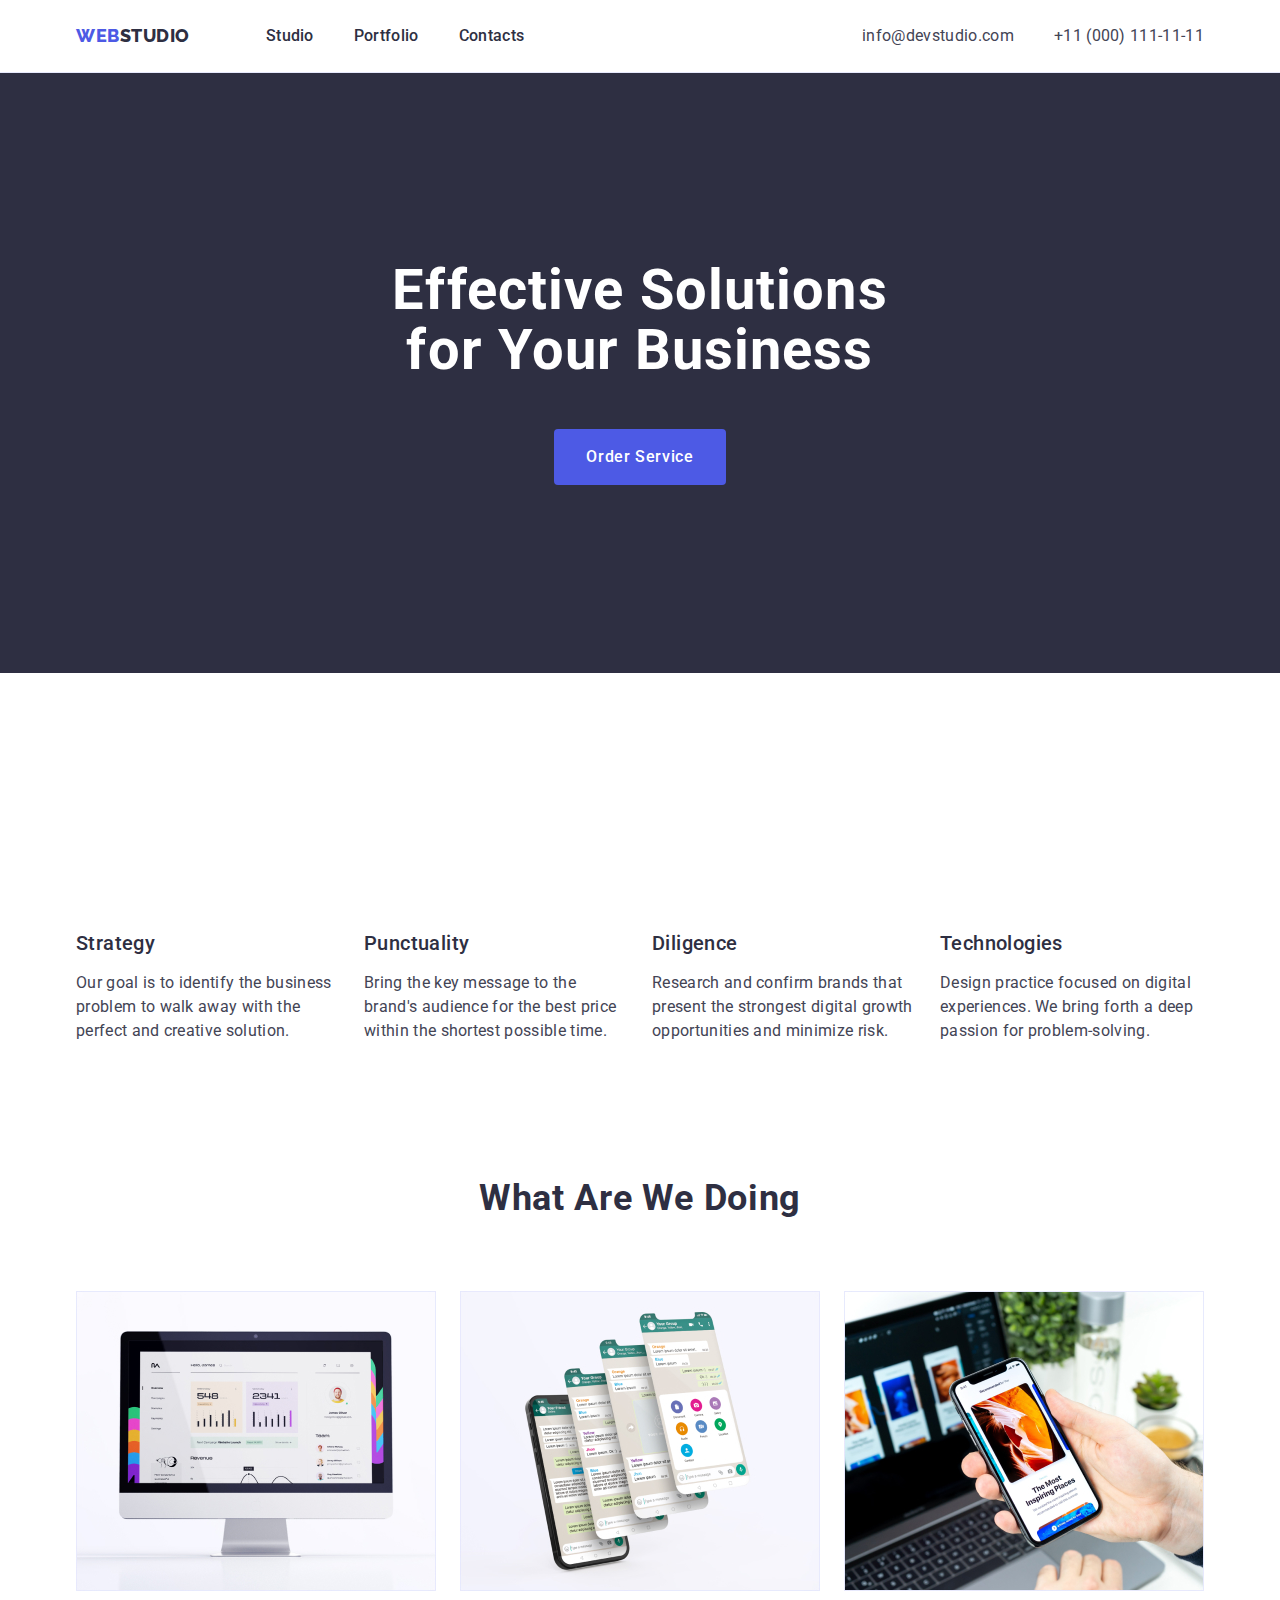
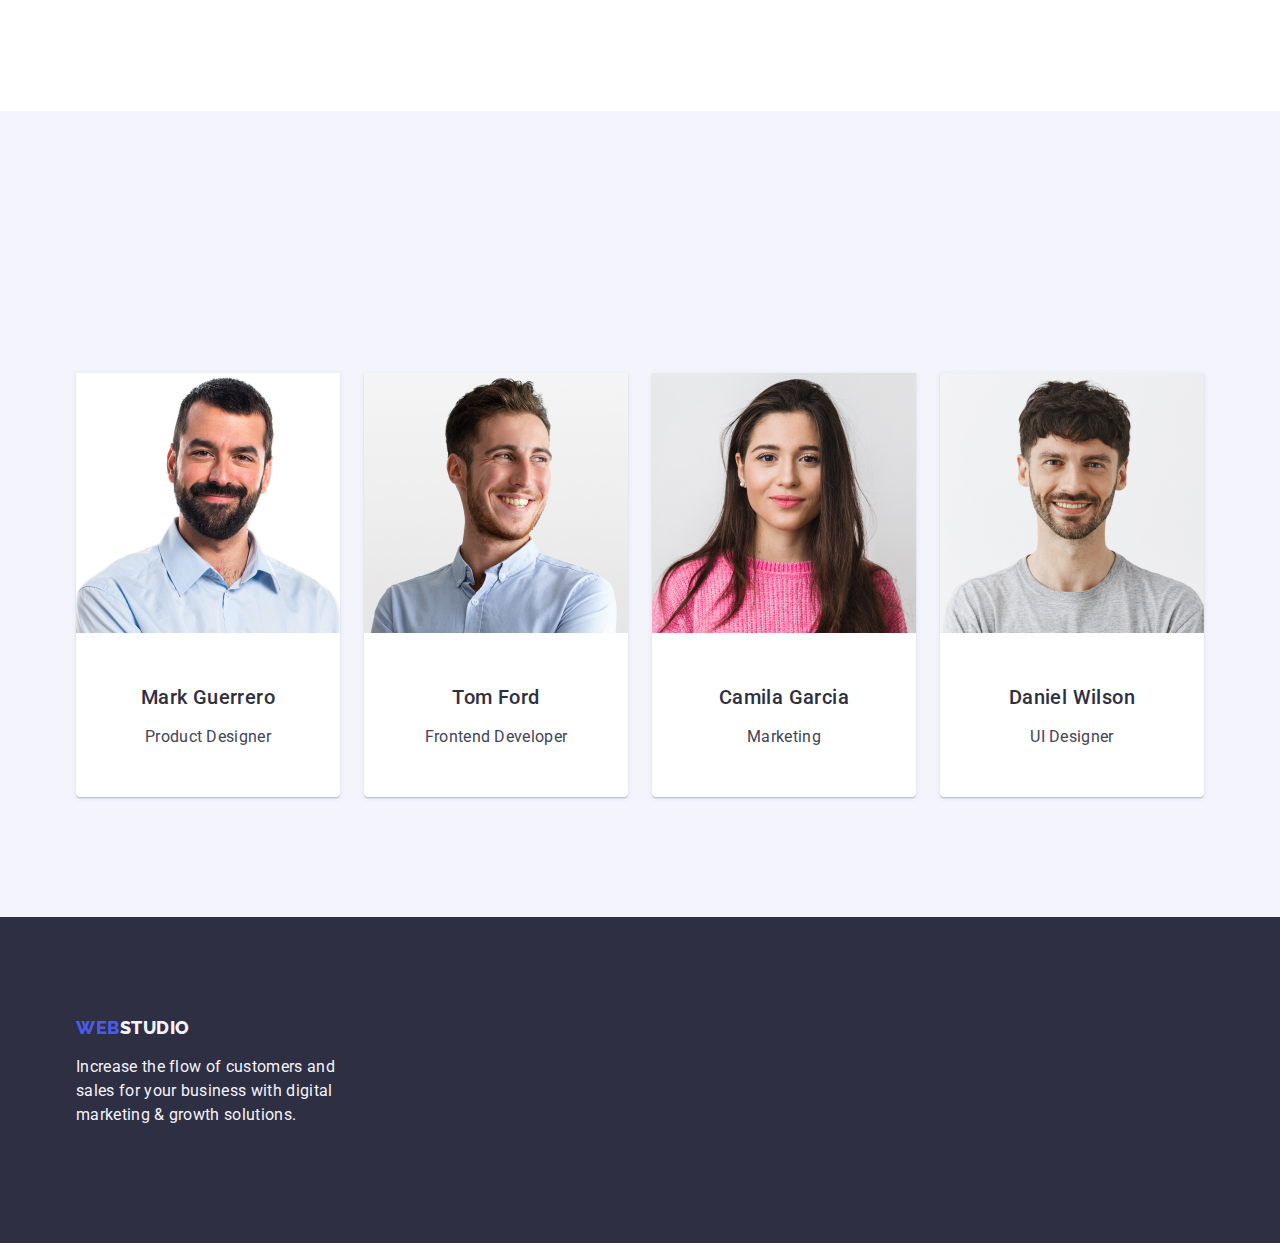
==== commit b6adb40a: "initial commit" ====
--- a/index.html
+++ b/index.html
@@ -53,7 +53,7 @@
       <!--SECTION1-->
       <section class="section">
         <div class="container">
-          <h2 hidden class="section-title">Our advanteges</h2>
+          <h2 class="section-title">Our advanteges</h2>
           <ul class="section-list list">
             <li class="section-item">
               <h3 class="section-item-title">Strategy</h3>
--- a/css/styles.css
+++ b/css/styles.css
@@ -48,8 +48,6 @@
 .container {
     width: 1128px;
     margin: 0 auto;
-   /* margin-left: 0 auto;
-    margin-right: 0 auto;*/
     padding: 0 15px;
 }
 
@@ -59,8 +57,6 @@
     font-weight: 800;
     line-height: 1.17;
     font-style: normal;
-    
-   /* text-decoration: none;*/
 }
 
 .logo-text {
@@ -68,10 +64,6 @@
 }
 
 .link-logo {
-    /* display: flex;
-    flex-direction: row;
-    align-items: center;*/
-    /*padding: 0px;*/
     margin-right: 76px;
    
 }
@@ -86,11 +78,12 @@
     font-style: normal;
     text-decoration: none;
     color: #434455;
-    margin-right: 40px;
     gap: 40px;
     
 }
-
+.header-address-list {
+    gap: 40px;
+}
 .contacts:hover, .contacts:focus {
     color: #404bbf;
 }
@@ -98,22 +91,18 @@
     display: flex;
     align-items: center;
     padding: 24px 0; 
-    justify-content: space-between; 
-    
+    justify-content: space-between;     
 }
 .header-nav-link {
     display: flex;
     align-items: center;
     margin-left: auto;
-    
     gap: 40px;
 }
-
 .container {
     margin: 0 auto;
     width: 1158px;
     padding: 0 15px;
-
 } 
 
 
@@ -132,10 +121,7 @@
  .main-section {
     background-color: #2E2F42;
     color:#FFFFFF;  
-    padding: 188px 0;
-    
-   
-    
+    padding: 188px 0;    
 }
  .main-btn {
     font-family: "Roboto", sans-serif;
@@ -162,8 +148,7 @@
  .hero-container {
     text-align: center;
  }
-
-
+ 
 .main-btn:hover, .main-btn:focus {
     background: #404BBF;
 }
@@ -174,7 +159,9 @@
 .section {
     padding: 120px 0;
 }
-
+.section-title {
+    opacity: 0;
+ }
 .section-item {
     min-height: 104px;
     min-width: 264px;
@@ -202,9 +189,7 @@
 
 .section-list {
     display: flex;
-    gap: 24px;
-    
-  
+    gap: 24px; 
 }
 
 .section-item-img {
@@ -262,7 +247,7 @@
     line-height: 1.2;
     letter-spacing: 0.02em;
     color: #2E2F42; 
-    margin-bottom: 8px;  
+    margin-bottom: 8px;
 }
 
 .section-team-text {
@@ -302,7 +287,7 @@
 
 .link-logo {
    display: inline-block;
-   margin-bottom: 16px;
+   
     
 }
 
@@ -374,6 +359,7 @@
     font-style: normal;
     /*text-decoration: none;*/
     color: #434455;
+    gap: 40px;
 }
 
 .contacts:hover, .contacts:focus {
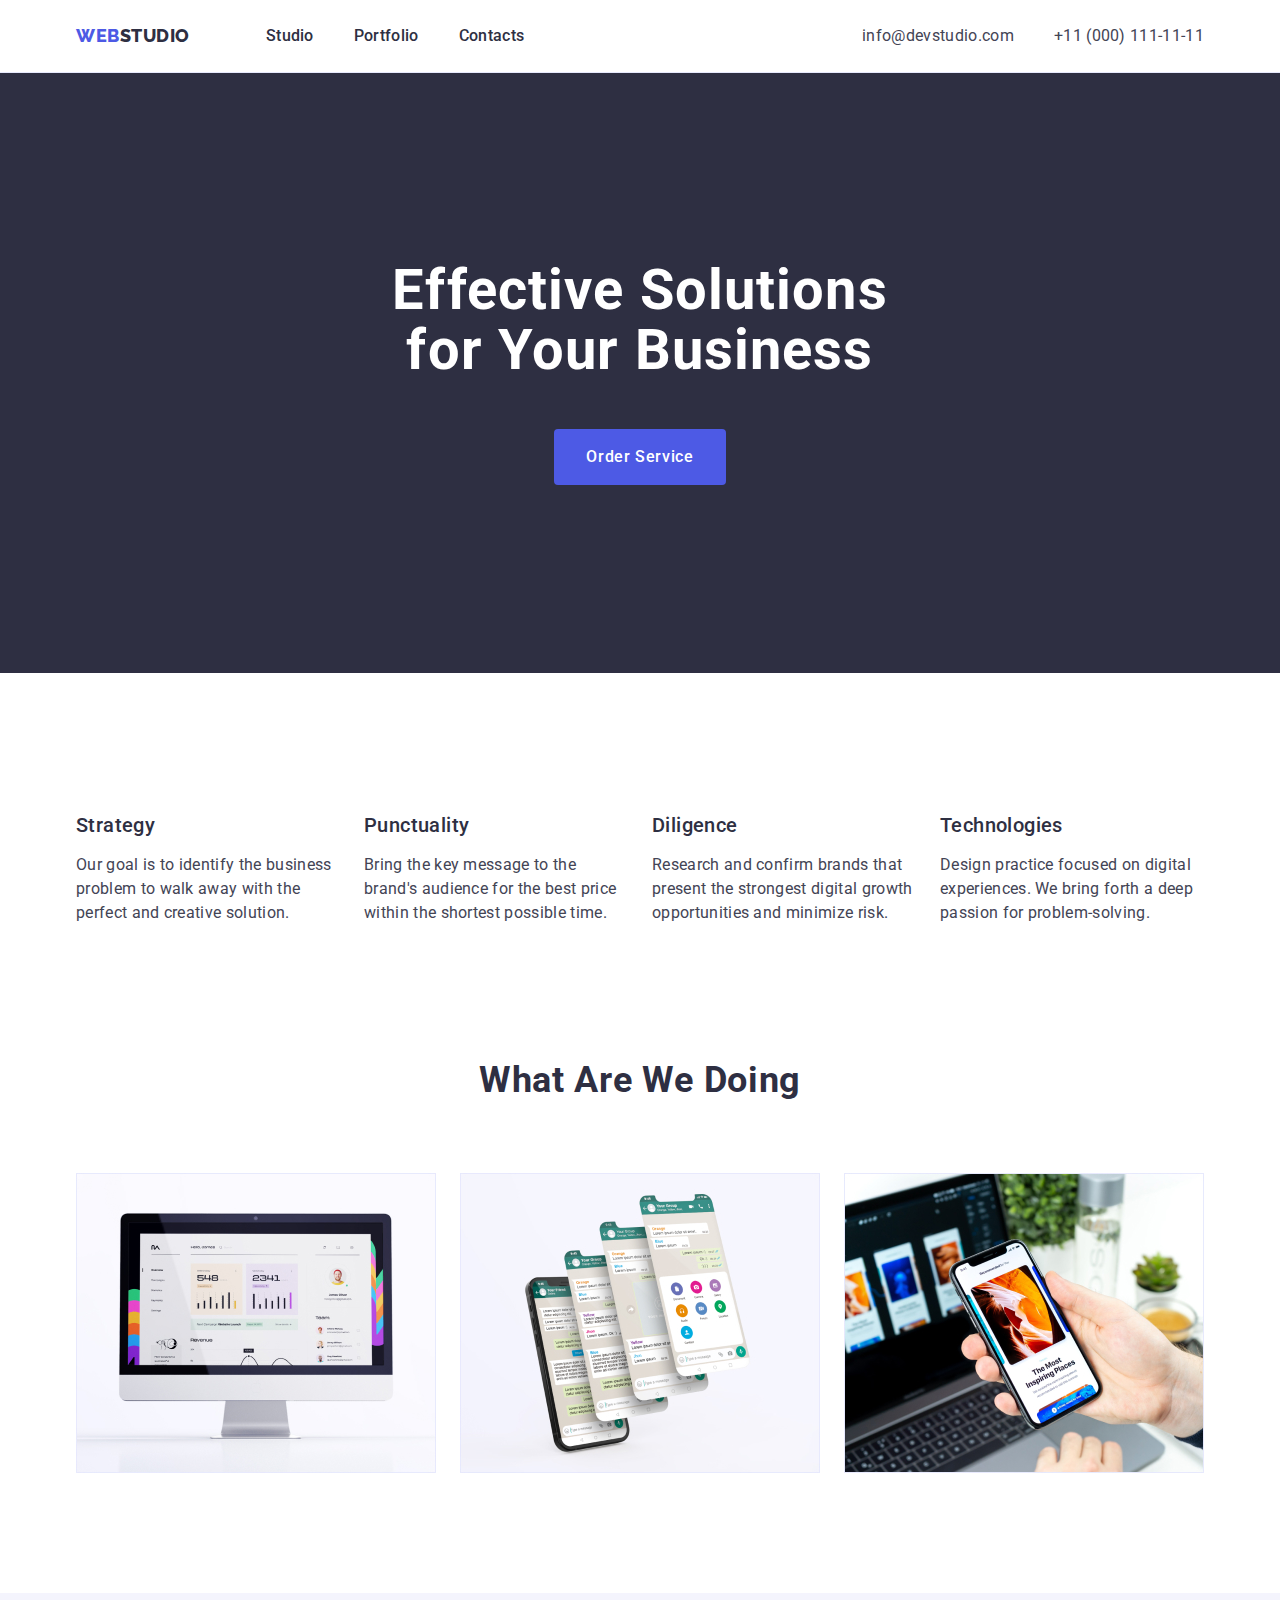
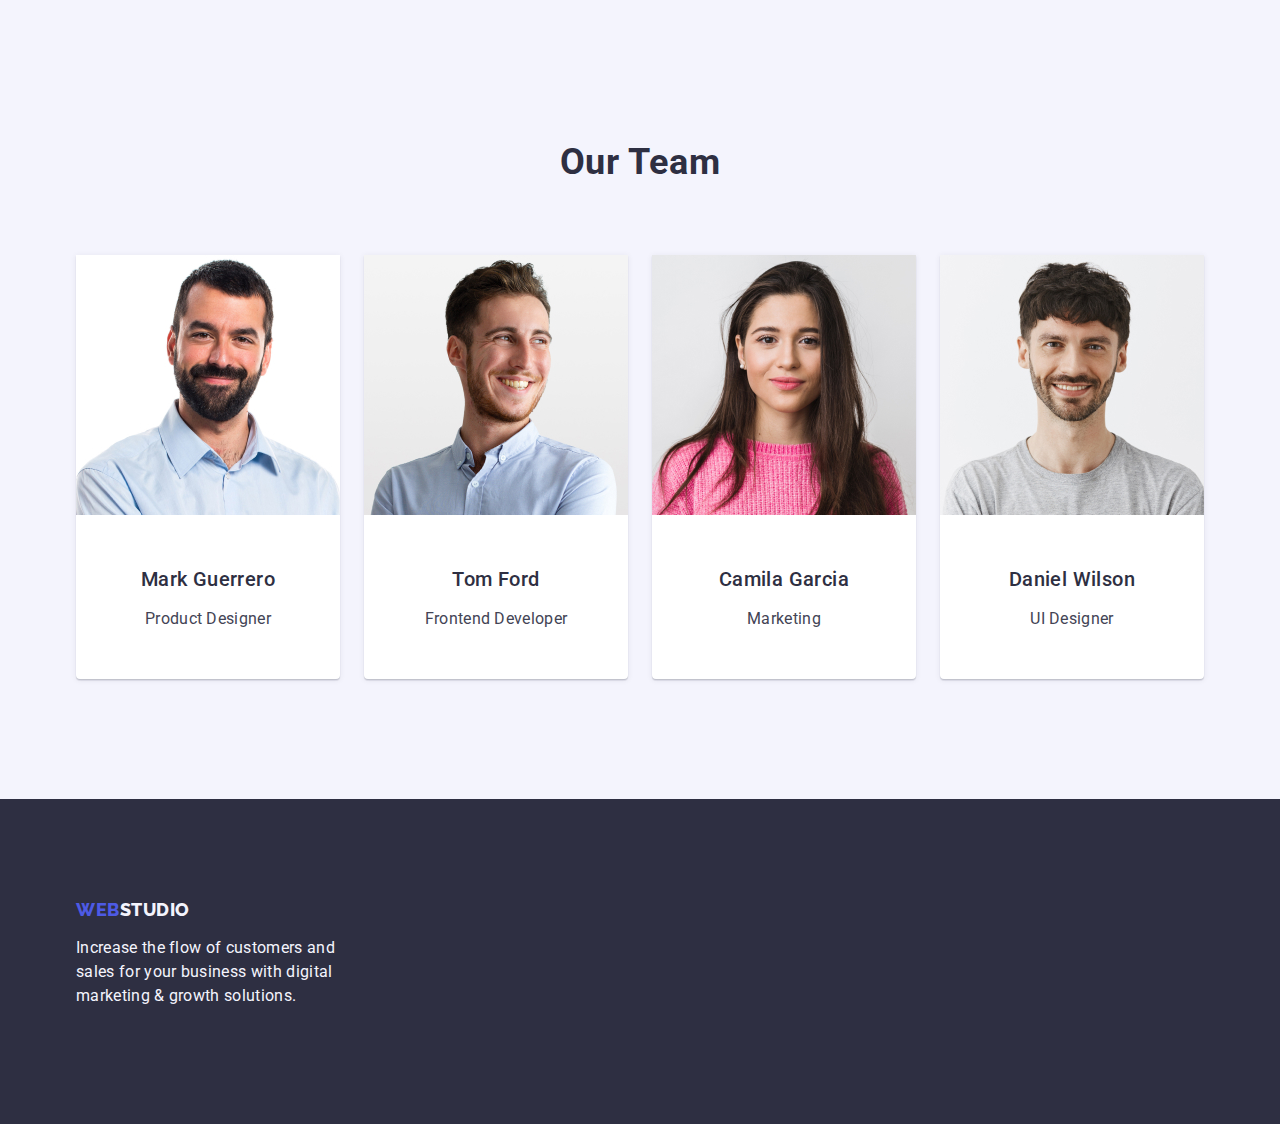
==== commit 4077d797: "initial commit" ====
--- a/index.html
+++ b/index.html
@@ -53,7 +53,7 @@
       <!--SECTION1-->
       <section class="section">
         <div class="container">
-          <h2 class="section-title">Our advanteges</h2>
+          <h2 class="section-title visually-hidden">Our advanteges</h2>
           <ul class="section-list list">
             <li class="section-item">
               <h3 class="section-item-title">Strategy</h3>
--- a/css/styles.css
+++ b/css/styles.css
@@ -159,15 +159,24 @@
 .section {
     padding: 120px 0;
 }
-.section-title {
-    opacity: 0;
- }
+.visually-hidden {
+    position: absolute;
+    width: 1px;
+    height: 1px;
+    margin: -1px;
+    border: 0;
+    padding: 0;
+    white-space: nowrap;
+    clip-path: inset(100%);
+    clip: rect(0 0 0 0);
+    overflow: hidden;
+  }
+  
 .section-item {
     min-height: 104px;
-    min-width: 264px;
-    
-    
-}
+    min-width: 264px;   
+}
+
 
 .section-item-title {
     line-height: 1.2;
@@ -296,7 +305,7 @@
 }
 .footer-text {
     width: 264px;
-    
+    margin-bottom: 16px;
     
 }
 
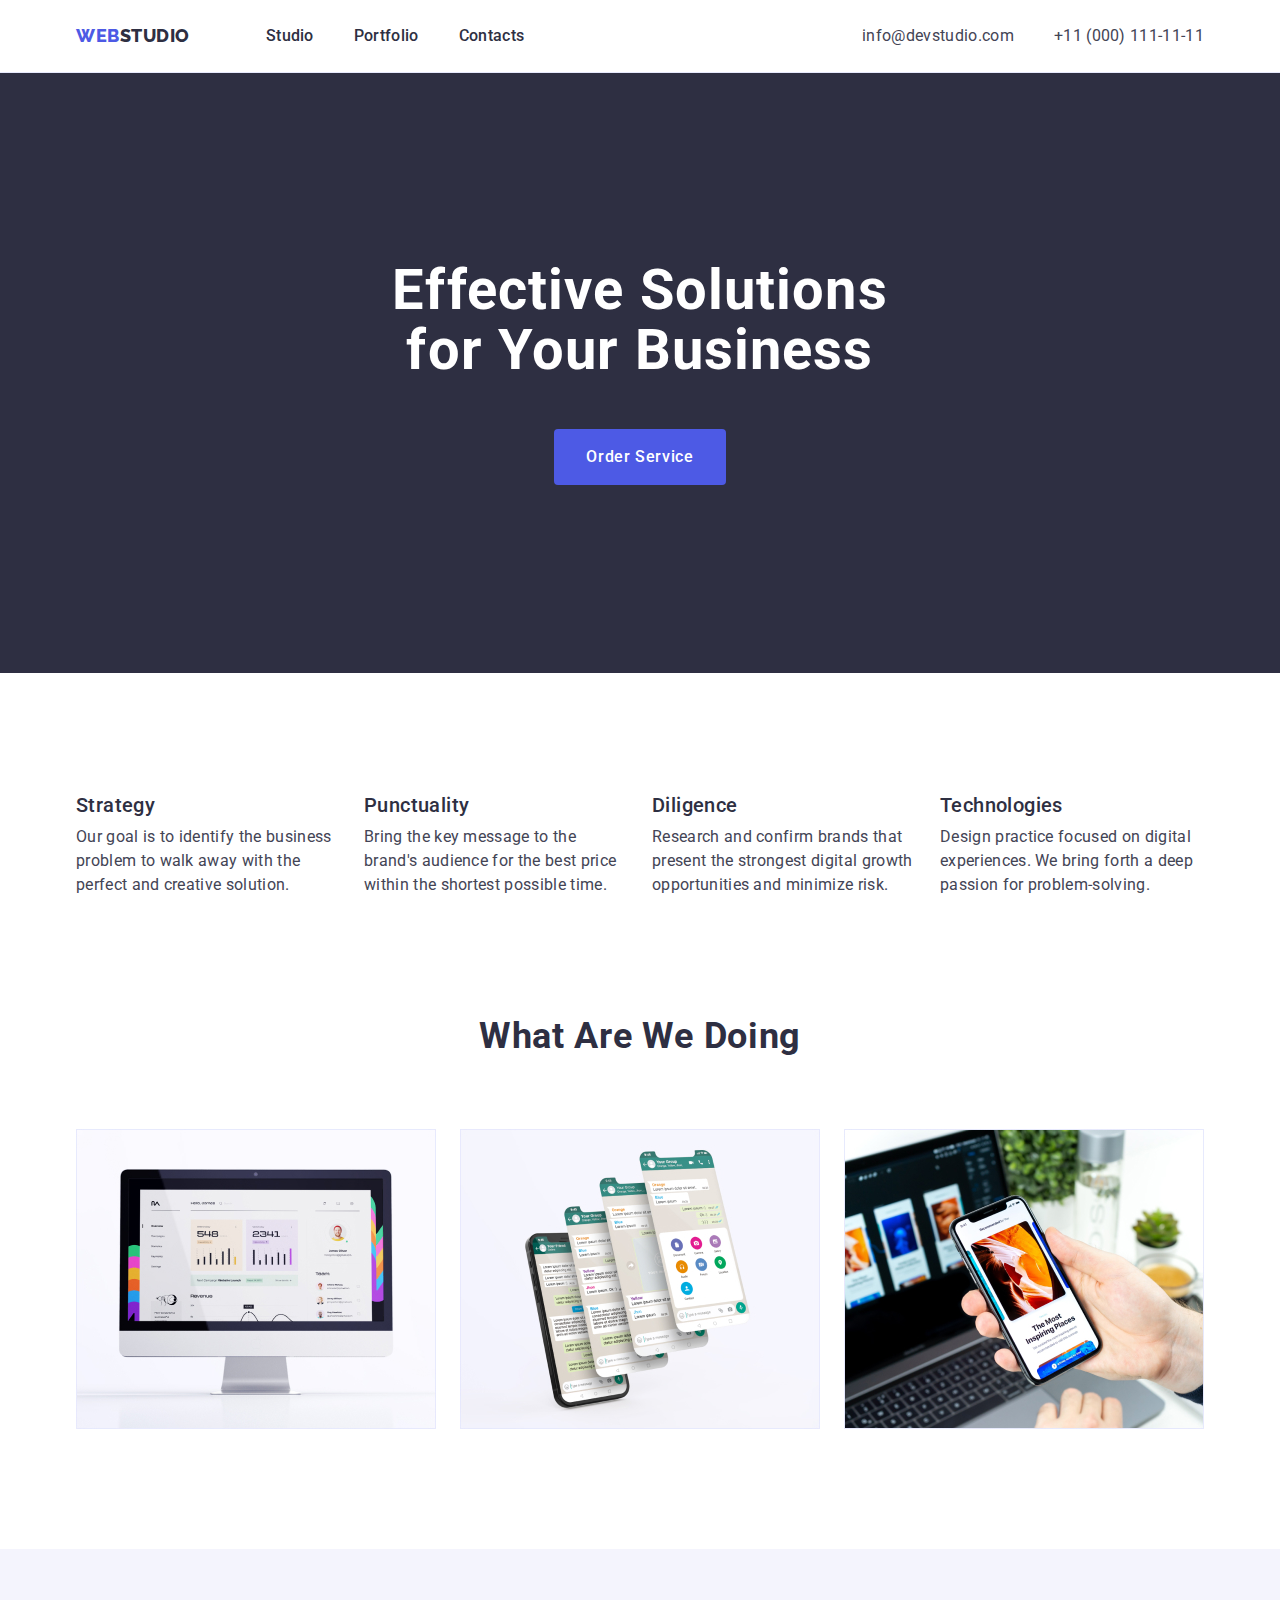
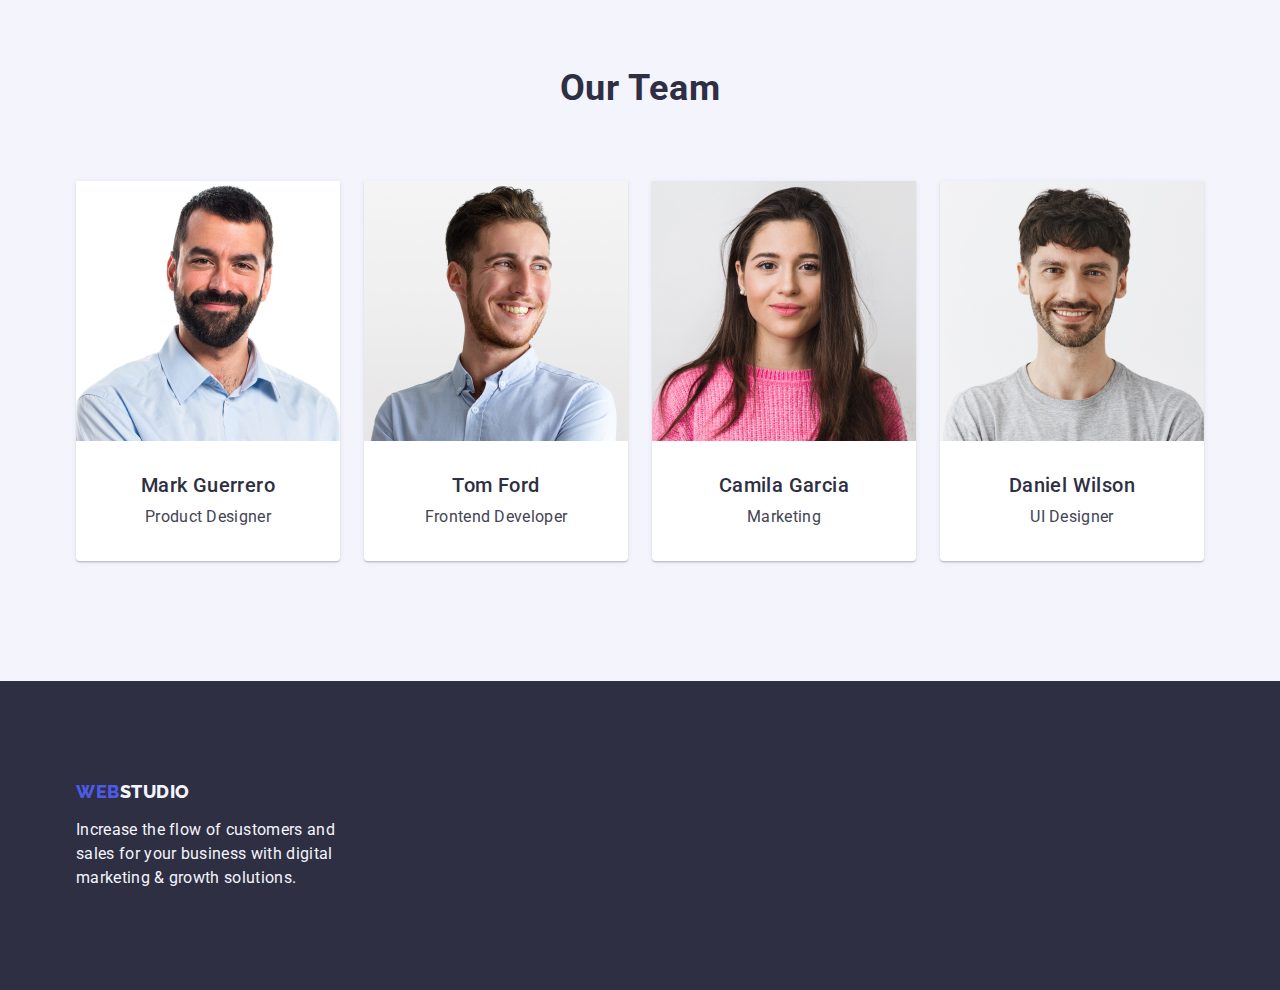
==== commit 75c64715: "initial commit" ====
--- a/index.html
+++ b/index.html
@@ -174,7 +174,7 @@
 
     <footer class="footer">
       <div class="footer-container container">
-      <a class="link-logo link" href="./index.html"
+      <a class="footer-link-logo link" href="./index.html"
           >Web<span class="logo-footer-text link">Studio</span></a
         >
       <p class="footer-text">
--- a/css/styles.css
+++ b/css/styles.css
@@ -17,28 +17,30 @@
     color: var(--text-color);
     background-color: var(--white-background-color);
     }
-/*h1,h2,h3,h4,h5,h6,p {
-    margin: 0;
-}*/
+h1,h2,h3,h4,h5,h6,p {
+    margin-top: 0;
+    margin-bottom: 0;
+}
+
 .title {
     font-size: 36px;
     letter-spacing: 0.02em;
     text-transform: capitalize;
 }
+
+.list {
+    display: flex;
+    list-style: none;
+    padding: 0;
+    margin: 0;
+}
+
 ul {
     margin-top: 0;
     margin-bottom: 0;
     padding-left: 0;
 }
 
-.list {
-    display: flex;
-    list-style: none;
-    padding-left: 0;
-    
-  /*  padding: 0;
-    margin: 0;*/
-}
 image {
     display: block;
 }
@@ -140,10 +142,8 @@
     display: block;
     min-width: 169px;
 
- }
- .main-button {
-    
- }
+}
+
 
  .hero-container {
     text-align: center;
@@ -235,10 +235,6 @@
 
 .section-team {
     background-color: #F4F4FD ;
-    
-    /*height: 780px;
-    left: 0px;
-    top: 1668px;*/
     padding: 120px 0;
 }
 
@@ -294,29 +290,26 @@
     padding: 100px 0;
 }
 
-.link-logo {
-   display: inline-block;
-   
-    
+.footer-link-logo {
+    display: inline-block;
+    margin-bottom: 16px;
+    font-family: "Raleway", sans-serif;
+    font-weight: 800;
+    font-size: 18px;
+    line-height: 1.17;
+    text-transform: uppercase;
+    letter-spacing: 0.03em;
+    color: #4D5AE5;
+    margin-right: 76px;   
 }
 
 .logo-footer-text {
     color: #F4F4FD;
 }
 .footer-text {
-    width: 264px;
-    margin-bottom: 16px;
-    
-}
-
-/*/*--Card Set---*/
-/*.card-set {
-    display: flex;
-    flex-wrap: wrap;
-    gap: (--indent)
-}
-.card-set-item {
-    flex-basis: calc((100%-72px)/4);*/
+    width: 264px;    
+}
+
 
 
 /*-----------PORTFOLIO-------------*/
@@ -332,9 +325,10 @@
     text-transform: uppercase;
     letter-spacing: 0.03em;
     color: #4D5AE5;
-}
-    
-    .logo-text {
+    
+}
+    
+ .logo-text {
         color: #2E2F42;
 }
 
@@ -366,7 +360,7 @@
     line-height: 1.5;
     letter-spacing: 0.02em;
     font-style: normal;
-    /*text-decoration: none;*/
+    
     color: #434455;
     gap: 40px;
 }
@@ -473,4 +467,5 @@
     line-height: 1.5;
     letter-spacing: 0.02em;
     color: #F4F4FD;
-}
+
+}
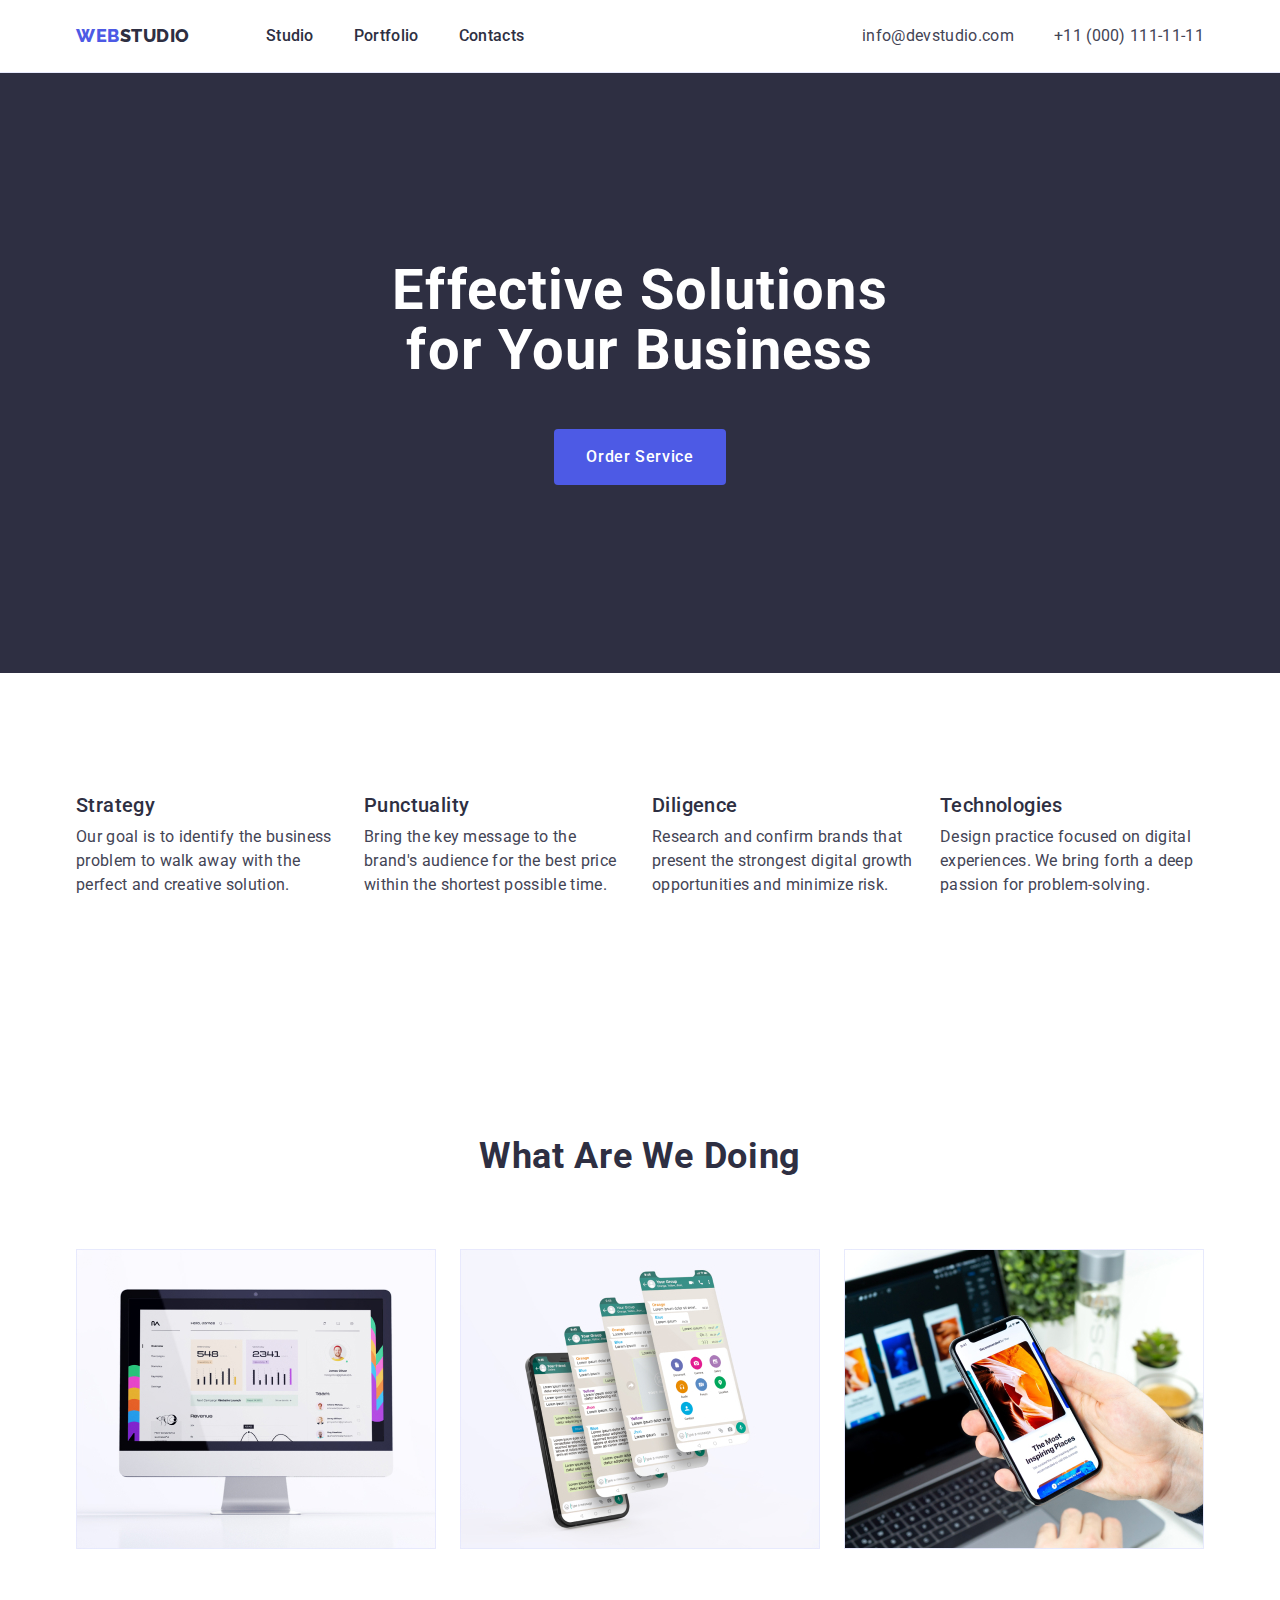
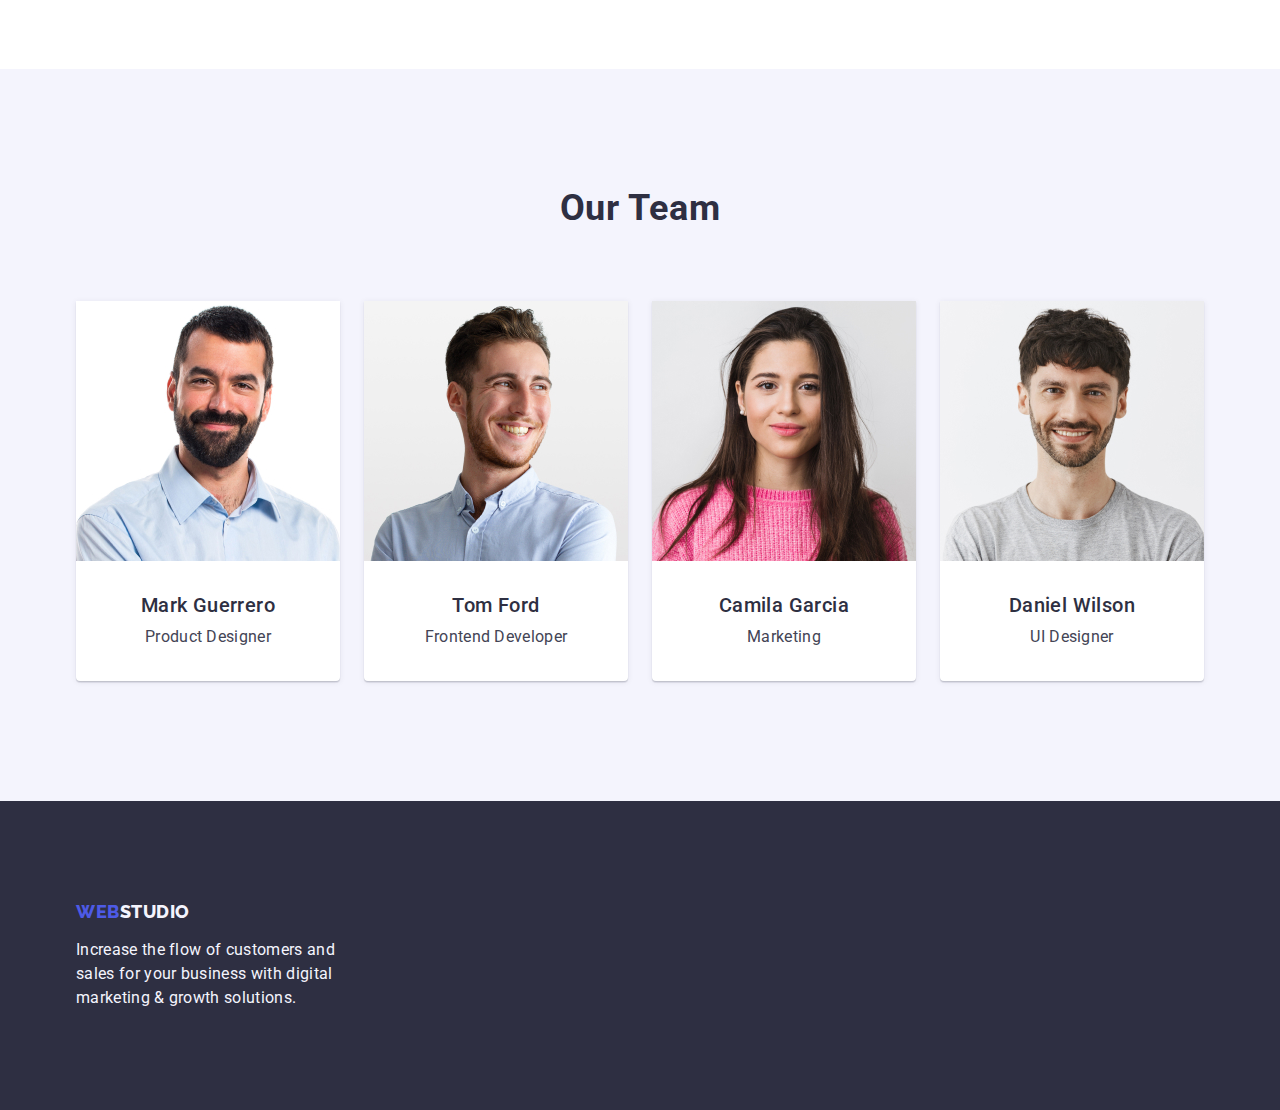
==== commit 35a90620: "inittial commit2" ====
--- a/index.html
+++ b/index.html
@@ -89,7 +89,7 @@
 
       <!--Section2-->
 
-      <section class="section-pic">
+      <section class="section">
         <div class="container">
           <h2 class="section-pic-title title">What are we doing</h2>
           <ul class="section-list-img list">
--- a/css/styles.css
+++ b/css/styles.css
@@ -17,6 +17,7 @@
     color: var(--text-color);
     background-color: var(--white-background-color);
     }
+
 h1,h2,h3,h4,h5,h6,p {
     margin-top: 0;
     margin-bottom: 0;
@@ -44,9 +45,11 @@
 image {
     display: block;
 }
+
 .button {
     cursor: pointer;
 }
+
 .container {
     width: 1128px;
     margin: 0 auto;
@@ -74,33 +77,29 @@
     gap: 40px;
 }
 
-.contacts {
-    font-weight: 400;
-    font-size: 16px;
-    font-style: normal;
-    text-decoration: none;
-    color: #434455;
-    gap: 40px;
-    
-}
+
 .header-address-list {
     gap: 40px;
 }
+
 .contacts:hover, .contacts:focus {
     color: #404bbf;
 }
+
 .header-container, .header-nav{
     display: flex;
     align-items: center;
     padding: 24px 0; 
     justify-content: space-between;     
 }
+
 .header-nav-link {
     display: flex;
     align-items: center;
     margin-left: auto;
     gap: 40px;
 }
+
 .container {
     margin: 0 auto;
     width: 1158px;
@@ -133,7 +132,6 @@
     letter-spacing: 0.04em;
     color: #ffffff;
     background: #4D5AE5;
-   
     border-radius: 4px;
     border: none;
     padding: 16px 32px;
@@ -141,9 +139,7 @@
     margin-right: auto;
     display: block;
     min-width: 169px;
-
-}
-
+}
 
  .hero-container {
     text-align: center;
@@ -177,7 +173,6 @@
     min-width: 264px;   
 }
 
-
 .section-item-title {
     line-height: 1.2;
     font-weight: 500;
@@ -204,8 +199,6 @@
 .section-item-img {
     width: calc((100%-72px)/4);
 }
-
-
 
 /*---Section2---*/
 
@@ -221,19 +214,14 @@
     gap: 24px;
 }
 
-.section-item-img {
-    
+.section-item-img {   
     width: calc((100%-48px)/3);
 }
 
-.section-pic {
-    padding-bottom: 120px;
-}
-
-
 /*--section-TEAM--*/
 
 .section-team {
+
     background-color: #F4F4FD ;
     padding: 120px 0;
 }
@@ -269,25 +257,22 @@
 }
 
 .section-team-item {
-    display: flex;
-    flex-direction: column;
-    justify-content: center;
-    align-items: center;
     background: #FFFFFF;
     box-shadow: 0px 1px 6px rgba(46, 47, 66, 0.08), 0px 1px 1px rgba(46, 47, 66, 0.16), 0px 2px 1px rgba(46, 47, 66, 0.08);
-    border-radius: 0px 0px 4px 4px;
-   
+    border-radius: 0px 0px 4px 4px; 
+    flex-basis: calc(100% - 72px / 4);  
 }
 .container-name {
     text-align: center;
-    padding: 32px 16px;
-    
+    padding: 32px 16px;    
 }
 
 /*--Footer--*/
 
 .footer {
     padding: 100px 0;
+    background-color: #2E2F42;
+    text-decoration: none;
 }
 
 .footer-link-logo {
@@ -300,17 +285,18 @@
     text-transform: uppercase;
     letter-spacing: 0.03em;
     color: #4D5AE5;
-    margin-right: 76px;   
+    
 }
 
 .logo-footer-text {
     color: #F4F4FD;
 }
 .footer-text {
-    width: 264px;    
-}
-
-
+    width: 264px; line-height: 1.5;
+    letter-spacing: 0.02em;
+    color: #F4F4FD;
+    margin-right: 120px;   
+}
 
 /*-----------PORTFOLIO-------------*/
 
@@ -324,18 +310,18 @@
     line-height: 1.17;
     text-transform: uppercase;
     letter-spacing: 0.03em;
-    color: #4D5AE5;
-    
+    color: #4D5AE5;    
 }
     
  .logo-text {
         color: #2E2F42;
 }
 
+
 /*---Header---*/
+
 .header {
-    border-bottom: 1px solid #e7e9fc;
-    
+    border-bottom: 1px solid #e7e9fc;    
 }
 
 .header-item-link {
@@ -352,16 +338,15 @@
     color: #404bbf; 
 }
  
-
-
 .contacts {
     font-weight: 400;
     font-size: 16px;
     line-height: 1.5;
     letter-spacing: 0.02em;
-    font-style: normal;
-    
+    text-decoration: none;
+    font-style: normal;
     color: #434455;
+    padding: 24px 0;
     gap: 40px;
 }
 
@@ -370,8 +355,9 @@
 }
  
 .link {
-    text-decoration: none;
-}
+   text-decoration: none;
+}
+
 
 /*---BUTTON---*/
 
@@ -381,9 +367,7 @@
     padding: 96px 0 120px;
 }
 .button-list {
-    
     justify-content: center;
-    
     gap: 24px;
     margin-bottom: 72px;
 }
@@ -396,7 +380,6 @@
     cursor: pointer;
     border: 1px solid #e7e9fc;
     border-radius: 4px;
-    
 }
 
 .section-item-btn:hover, .section-item-btn:focus {
@@ -406,13 +389,11 @@
 }
 
 .section-item-btn {
-    
     font-family: "Roboto", sans-serif;
     font-weight: 500;
     font-size: 16px;
    line-height: 1.5;
-   letter-spacing: 0.04em;
-   
+   letter-spacing: 0.04em;   
 }
 
 
@@ -441,31 +422,12 @@
     flex-wrap: wrap;
     row-gap: 48px;
     column-gap: 24px;
-    flex-basis: calc((100%-72px)/3);
-   
-}
-
+    flex-basis: calc((100%-72px)/3);  
+}
 
 .container-img-text {
     padding: 32px 16px;
     border: 1px solid #E7E9FC;
-    margin-bottom: 8px;
     border-top: none;
-
-}
-
-
-/*--Footer--*/
-
-.footer {
-    background-color: #2E2F42;
-    text-decoration: none;
-}
-
-.footer-text {
-    
-    line-height: 1.5;
-    letter-spacing: 0.02em;
-    color: #F4F4FD;
-
-}
+}
+
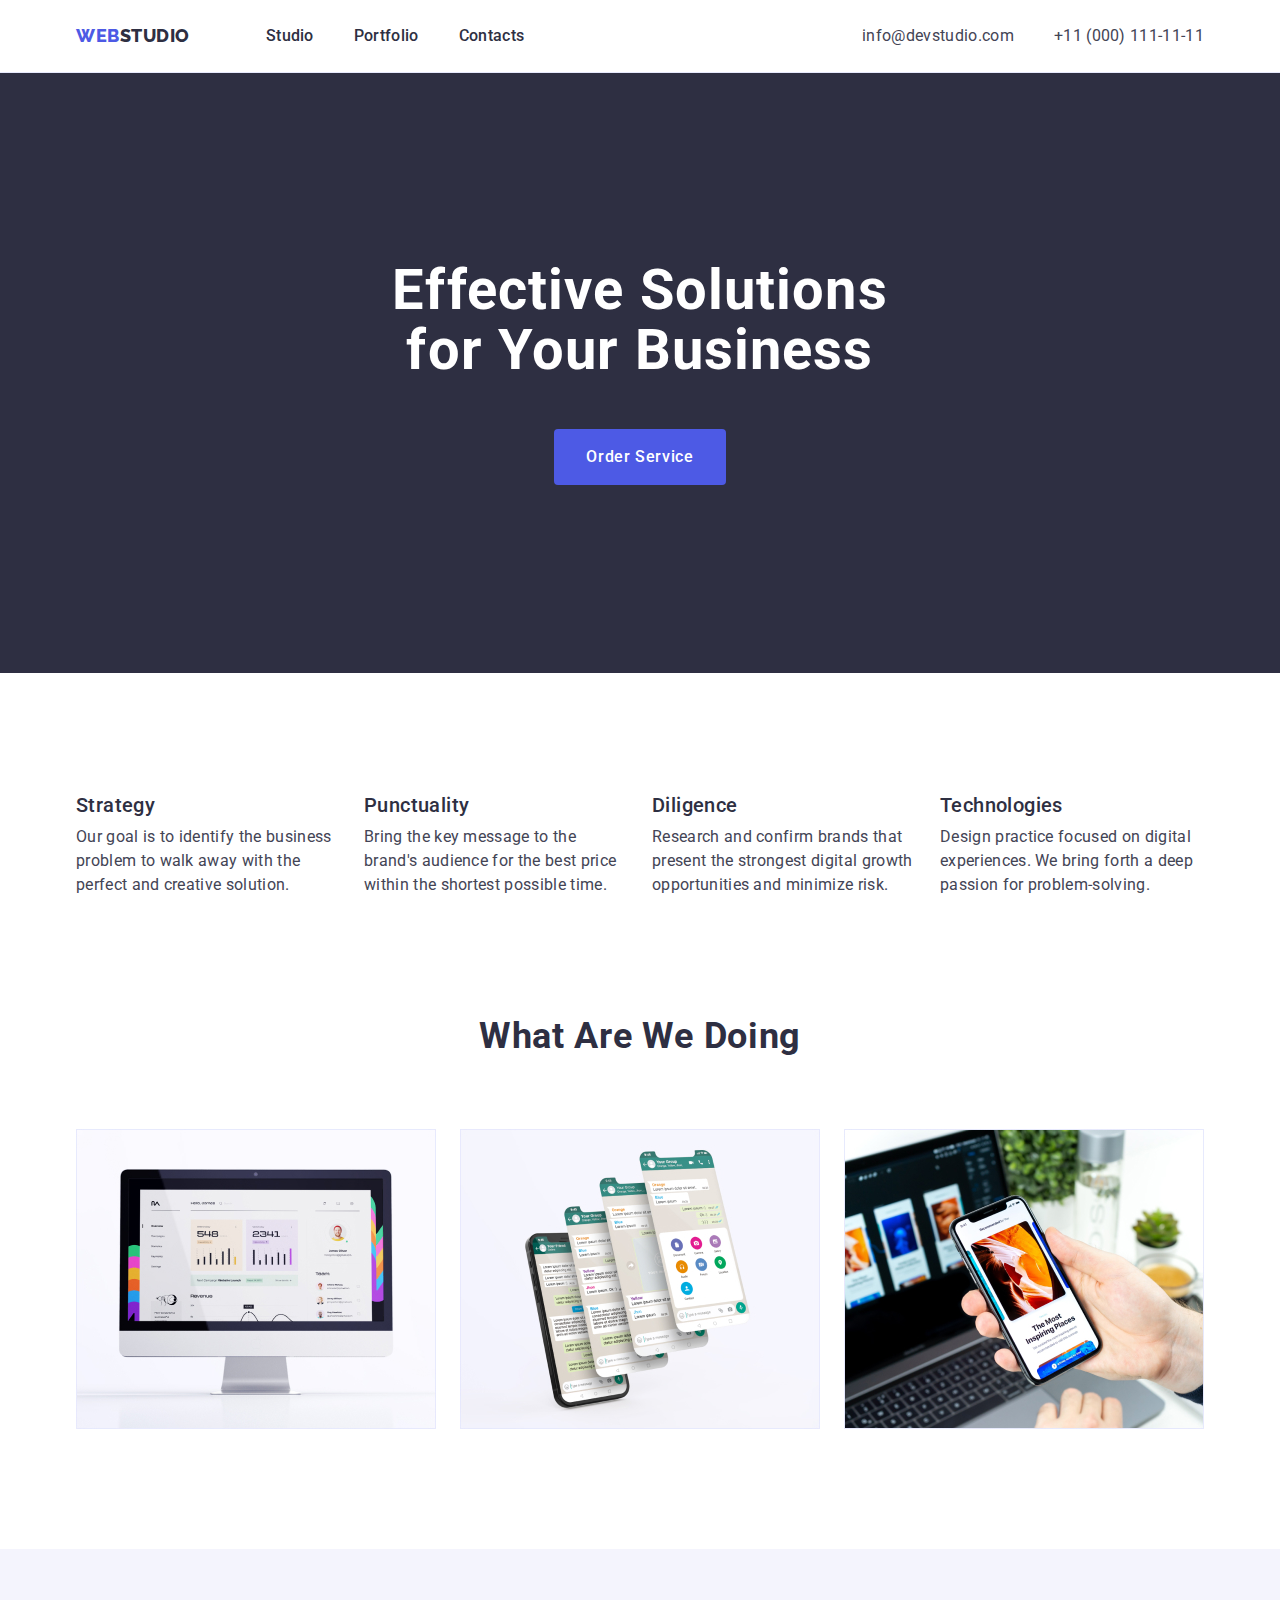
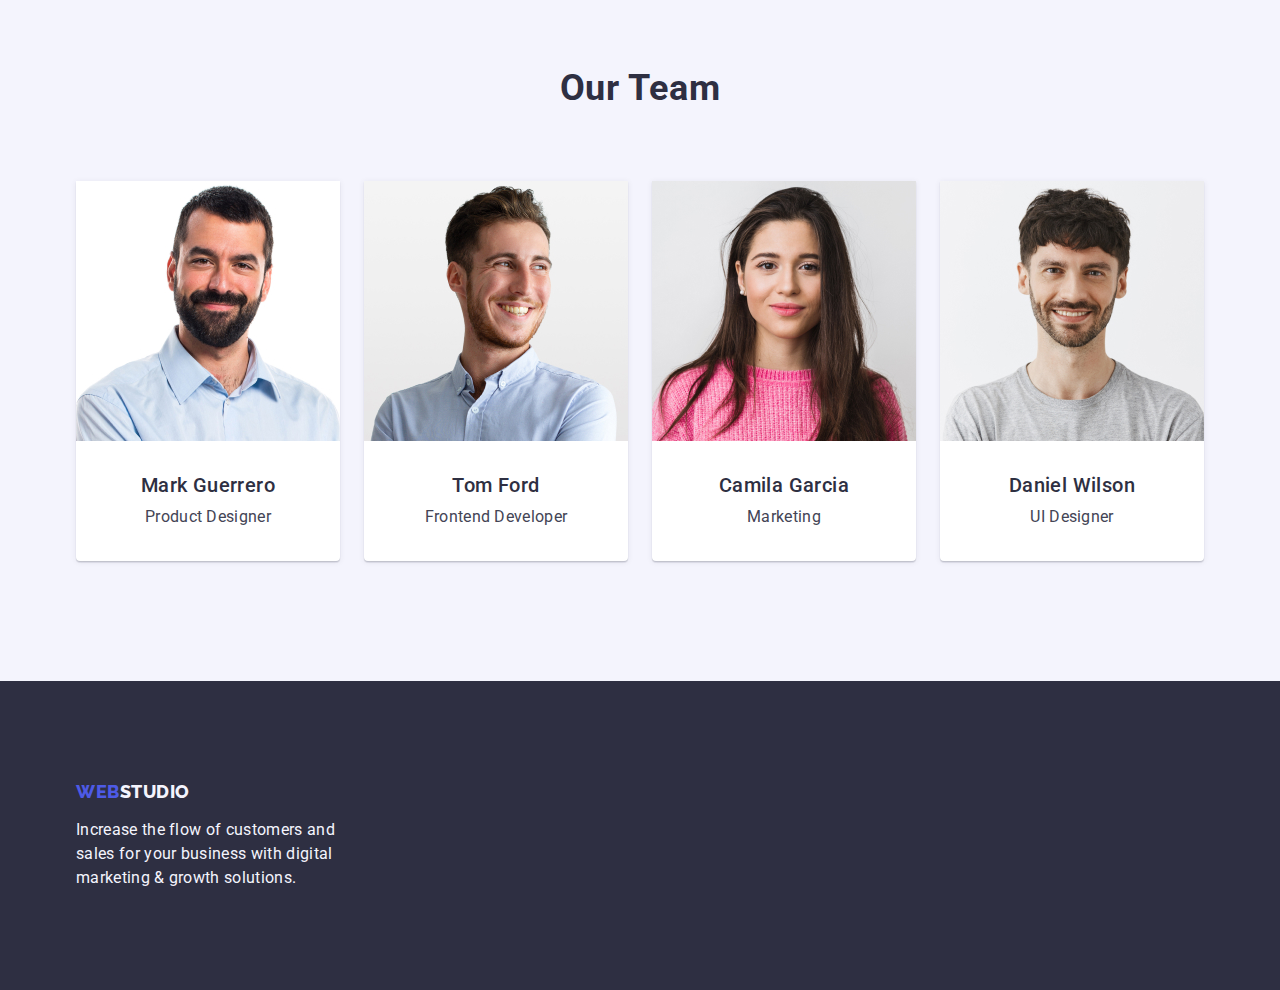
==== commit c87a1deb: "initial commit3" ====
--- a/index.html
+++ b/index.html
@@ -89,7 +89,7 @@
 
       <!--Section2-->
 
-      <section class="section">
+      <section class="section-pic">
         <div class="container">
           <h2 class="section-pic-title title">What are we doing</h2>
           <ul class="section-list-img list">
--- a/css/styles.css
+++ b/css/styles.css
@@ -122,7 +122,8 @@
  .main-section {
     background-color: #2E2F42;
     color:#FFFFFF;  
-    padding: 188px 0;    
+    padding: 188px 0;   
+    max-width: 1440px; 
 }
  .main-btn {
     font-family: "Roboto", sans-serif;
@@ -173,6 +174,7 @@
     min-width: 264px;   
 }
 
+
 .section-item-title {
     line-height: 1.2;
     font-weight: 500;
@@ -199,6 +201,8 @@
 .section-item-img {
     width: calc((100%-72px)/4);
 }
+
+
 
 /*---Section2---*/
 
@@ -218,6 +222,11 @@
     width: calc((100%-48px)/3);
 }
 
+.section-pic {
+    padding-bottom: 120px;
+}
+
+
 /*--section-TEAM--*/
 
 .section-team {
@@ -257,14 +266,14 @@
 }
 
 .section-team-item {
-    background: #FFFFFF;
+  background: #FFFFFF;
     box-shadow: 0px 1px 6px rgba(46, 47, 66, 0.08), 0px 1px 1px rgba(46, 47, 66, 0.16), 0px 2px 1px rgba(46, 47, 66, 0.08);
     border-radius: 0px 0px 4px 4px; 
     flex-basis: calc(100% - 72px / 4);  
 }
 .container-name {
     text-align: center;
-    padding: 32px 16px;    
+    padding: 32px 0px;    
 }
 
 /*--Footer--*/
@@ -298,6 +307,13 @@
     margin-right: 120px;   
 }
 
+
+
+    
+
+
+
+
 /*-----------PORTFOLIO-------------*/
 
 /*---logo---*/
